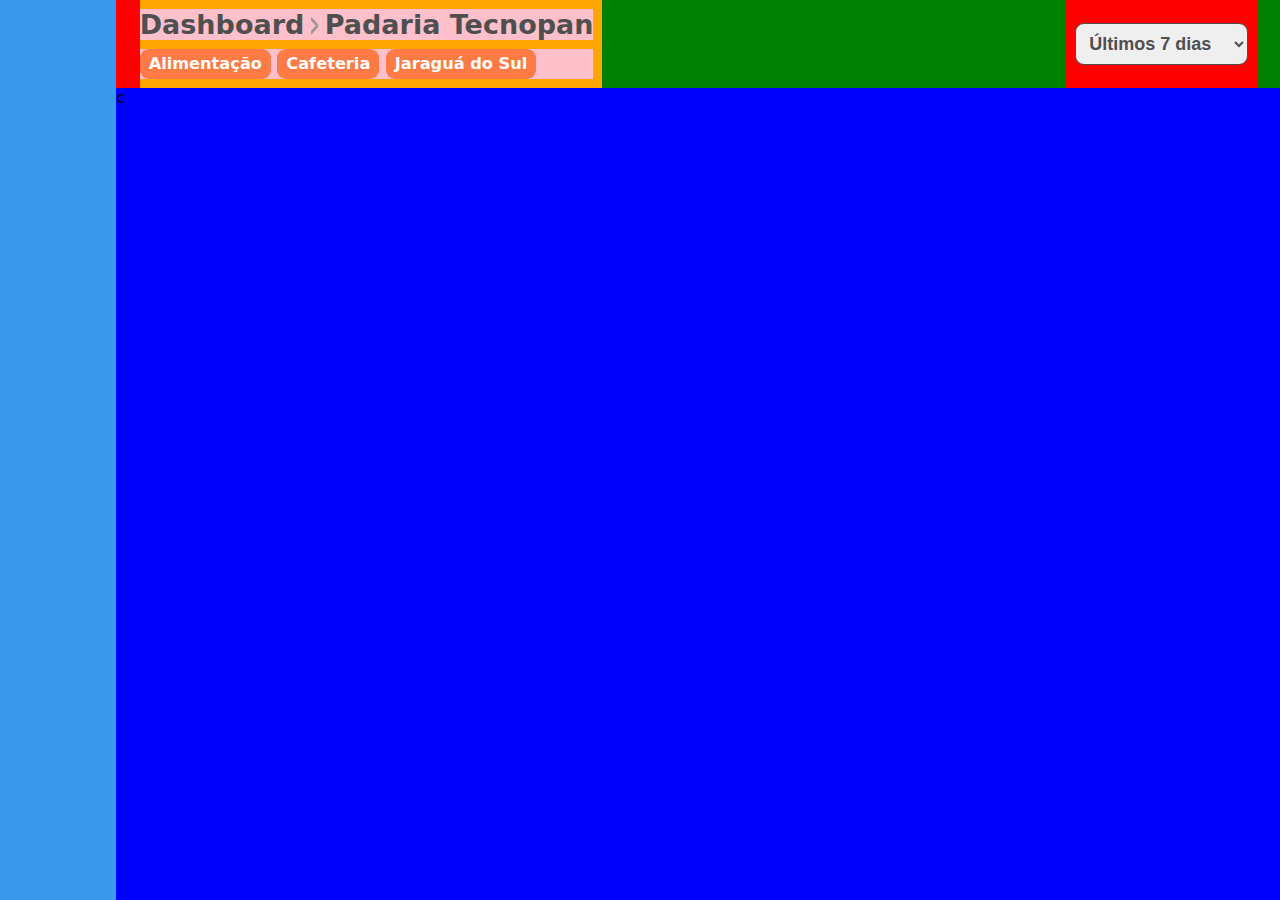
==== index.html @ 8318f720 "Troca do nome" ====
<!DOCTYPE html>
<html lang="pt-br">
<head>
    <meta charset="UTF-8">
    <meta http-equiv="X-UA-Compatible" content="IE=edge">
    <meta name="viewport" content="width=device-width, initial-scale=1.0">
    <link rel="stylesheet" href="css/global.css">
    <link rel="stylesheet" href="css/style.css">
    <title>Dashboard - Estabelecimento</title>
</head>
<body>
    <div id="menu"></div>
    <div id="container">
        <div id="navbar">
            <div class="info">
                <div class="titulo">
                    <h1>Dashboard</h1>
                    <h1>Padaria Tecnopan</h1>
                </div>
                <div class="tags">
                    <span class="tag">Alimentação</span>
                    <span class="tag">Cafeteria</span>
                    <span class="tag">Jaraguá do Sul</span>
                </div>
            </div>
            <div class="filtro">
                <select name="periodo" id="periodo">
                    <option value="7">Últimos 7 dias</option>
                    <option value="28">Últimos 28 dias</option>
                    <option value="90">Últimos 90 dias</option>
                </select>
            </div>
        </div>
        <div id="content">
            c
        </div>
    </div>
</body>
</html>
---- css/global.css ----
* {
    margin: 0;
    padding: 0;
    outline: 0;
}

:root {
    --cor-azul: #3999EF;
    --cor-vermelho: #F4364C;
    --cor-verde: #71C05B;
    --cor-laranja: #FF7B45;
    --cor-branco: #FFFFFF;
    --cor-nbranco: #FDFDFF;
}

body {
    width: 100vw;
    height: 100vh;
    display: flex;
    flex-direction: row;
    background-color: #EFF3F9;
    font-family: system-ui, -apple-system, BlinkMacSystemFont, 'Segoe UI', Roboto, Oxygen, Ubuntu, Cantarell, 'Open Sans', 'Helvetica Neue', sans-serif;
}

a {
    text-decoration: none;
}

h1 {
    color: #4F4F4F;
    font-size: 3vh;
    font-weight: bold;
}

h2 {
    color: #7E7E7E;
    font-size: 2.2vh;
    font-weight: bold;
}

p {
    color: #4F4F4F;
    font-size: 1.8vh;
}

.tag {
    display: flex;
    justify-content: center;
    align-items: center;
    border-radius: 1vh;
    background-color: var(--cor-laranja);
    color: var(--cor-branco);
    padding: 0.6vh 1vh 0.6vh 1vh;
    font-size: 1.8vh;
    font-weight: bold;
    margin-right: 0.5vw;
}
---- css/style.css ----
#menu {
    width: 10%;
    height: 100vh;
    background-color: var(--cor-azul);
}

#container {
    width: 100%;
    background-color: red;
    display: flex;
    flex-direction: column;
}

#navbar {
    width: 98%;
    /* height: 10%; */
    margin-left: 2%;
    background-color: green;
    display: flex;
    flex-direction: row;
    justify-content: space-between;
}

#content {
    height: 100%;
    background-color: blue;
}

#navbar .info {
    background-color: orange;
    display: flex;
    flex-direction: column;
    justify-content: space-between;
    padding: 1vh 1vh 1vh 0;
}

#navbar .info .titulo, .tags {
    background-color: pink;
    display: flex;
    flex-direction: row;
    justify-content: flex-start;
}

#navbar .info .titulo h1 {
    display: flex;
    align-items: center;
}

#navbar .info .titulo h1:nth-child(1)::after {
    /* content: '❯'; */
    content: '';
    width: 0.6vw;
    height: 2vh;
    background-image: url('../assets/seta.svg');
    background-size: cover;
    background-position: center;
    /* font-size: 1.8vh;
    color: black; */
    margin-top: 0.25vh;
    margin-left: 0.5vw;
}

#navbar .info .titulo h1:nth-child(2) {
    margin-left: 0.5vw;    
}

#navbar .info .tags {
    margin-top: 1vh;
}

#navbar .filtro {
    background-color: red;
    display: flex;
    justify-content: center;
    align-items: center;
    padding: 1vh;
    margin-right: 2%;
}

#navbar .filtro select {
    padding: 1vh;
    border-radius: 1vh;
    border: 0.1vh solid #4F4F4F;
    font-size: 2vh;
    font-weight: bold;
    color: #4F4F4F;
}
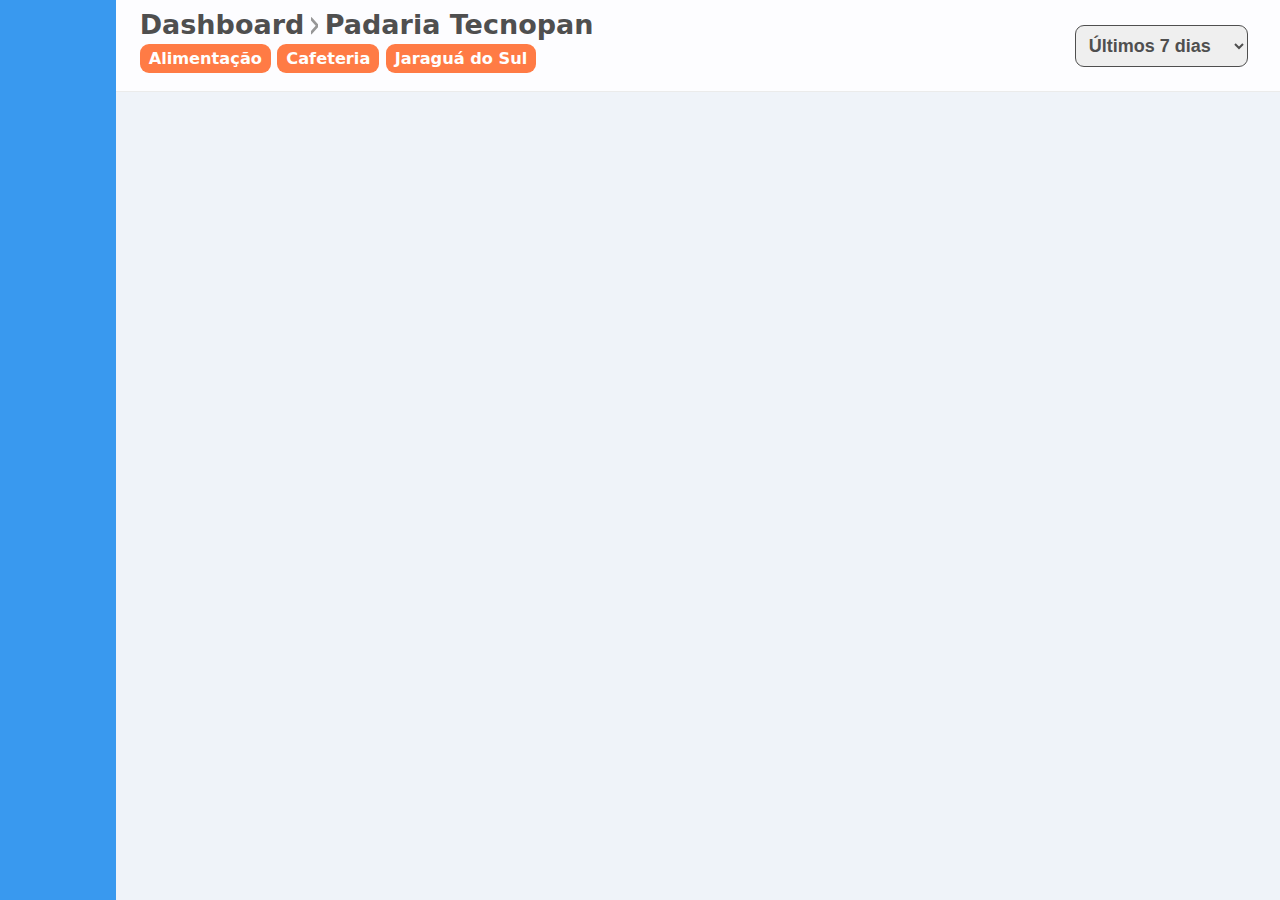
==== commit d246c399: "Atualização do projeto" ====
--- a/index.html
+++ b/index.html
@@ -15,12 +15,12 @@
             <div class="info">
                 <div class="titulo">
                     <h1>Dashboard</h1>
-                    <h1>Padaria Tecnopan</h1>
+                    <h1 id="cliente">Padaria Tecnopan</h1>
                 </div>
                 <div class="tags">
-                    <span class="tag">Alimentação</span>
-                    <span class="tag">Cafeteria</span>
-                    <span class="tag">Jaraguá do Sul</span>
+                    <span id="segmento" class="tag">Alimentação</span>
+                    <span id="trocar" class="tag">Cafeteria</span>
+                    <span id="cidade" class="tag">Jaraguá do Sul</span>
                 </div>
             </div>
             <div class="filtro">
@@ -32,8 +32,21 @@
             </div>
         </div>
         <div id="content">
-            c
+            <div class="esquerda">
+                <div class="top">
+                    <div id="visitas"></div>
+                    <div>
+                        <div class="infos">
+                            <div id="pesquisas"></div>
+                            <div id="total"></div>
+                        </div>
+                        <div id="idade"></div>
+                    </div>
+                </div>
+                <div class="bottom"></div>
+            </div>
+            <div class="direita"></div>
         </div>
     </div>
 </body>
-</html>
+</html>--- a/css/global.css
+++ b/css/global.css
@@ -11,6 +11,7 @@
     --cor-laranja: #FF7B45;
     --cor-branco: #FFFFFF;
     --cor-nbranco: #FDFDFF;
+    --borda: 0.1vh solid #EBEBEB;
 }
 
 body {
--- a/css/style.css
+++ b/css/style.css
@@ -6,28 +6,25 @@
 
 #container {
     width: 100%;
-    background-color: red;
     display: flex;
     flex-direction: column;
 }
 
 #navbar {
-    width: 98%;
-    /* height: 10%; */
-    margin-left: 2%;
-    background-color: green;
+    width: 100%;
+    background-color: var(--cor-nbranco);
     display: flex;
     flex-direction: row;
     justify-content: space-between;
+    border-bottom: var(--borda);
 }
 
 #content {
     height: 100%;
-    background-color: blue;
 }
 
 #navbar .info {
-    background-color: orange;
+    margin-left: 2%;
     display: flex;
     flex-direction: column;
     justify-content: space-between;
@@ -35,7 +32,6 @@
 }
 
 #navbar .info .titulo, .tags {
-    background-color: pink;
     display: flex;
     flex-direction: row;
     justify-content: flex-start;
@@ -47,15 +43,12 @@
 }
 
 #navbar .info .titulo h1:nth-child(1)::after {
-    /* content: '❯'; */
     content: '';
     width: 0.6vw;
     height: 2vh;
     background-image: url('../assets/seta.svg');
     background-size: cover;
     background-position: center;
-    /* font-size: 1.8vh;
-    color: black; */
     margin-top: 0.25vh;
     margin-left: 0.5vw;
 }
@@ -65,11 +58,10 @@
 }
 
 #navbar .info .tags {
-    margin-top: 1vh;
+    margin: 0.4vh 0 1vh 0;
 }
 
 #navbar .filtro {
-    background-color: red;
     display: flex;
     justify-content: center;
     align-items: center;
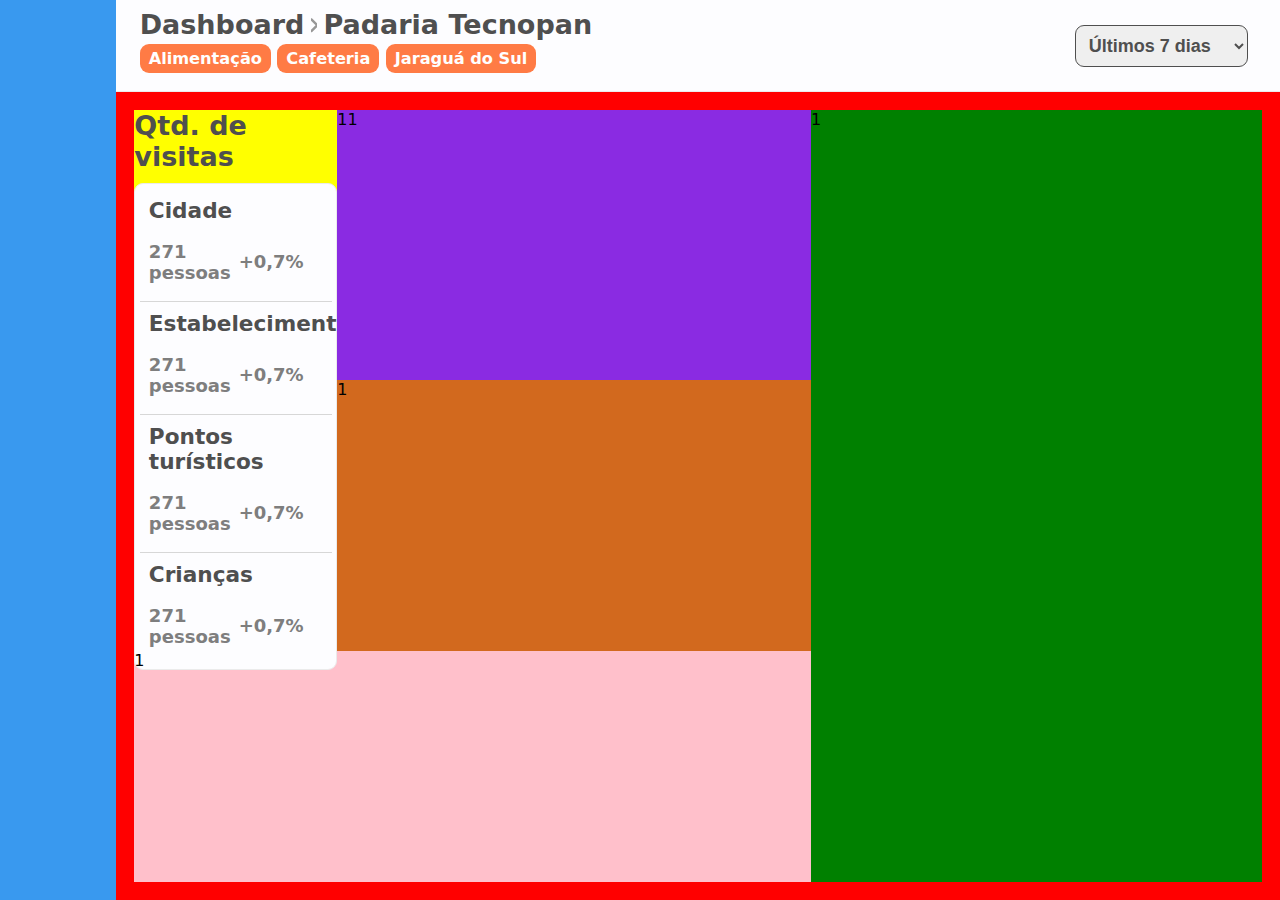
==== commit a0a35649: "Atualização do projeto" ====
--- a/index.html
+++ b/index.html
@@ -34,18 +34,38 @@
         <div id="content">
             <div class="esquerda">
                 <div class="top">
-                    <div id="visitas"></div>
-                    <div>
+                    <div id="visitas">
+                        <h1>Qtd. de visitas</h1>
+                        <div id="qtd_visitas" class="box">
+                            <div class="item">
+                                <h1>Cidade</h1>
+                                <p>271 pessoas <a>+0,7%</a></p>
+                            </div>
+                            <div class="item">
+                                <h1>Estabelecimento</h1>
+                                <p>271 pessoas <a>+0,7%</a></p>
+                            </div>
+                            <div class="item">
+                                <h1>Pontos turísticos</h1>
+                                <p>271 pessoas <a>+0,7%</a></p>
+                            </div>
+                            <div class="item">
+                                <h1>Crianças</h1>
+                                <p>271 pessoas <a>+0,7%</a></p>
+                            </div>
+                        </div>
+                    </div>
+                    <div class="aux">
                         <div class="infos">
-                            <div id="pesquisas"></div>
-                            <div id="total"></div>
+                            <div id="pesquisas">1</div>
+                            <div id="total">1</div>
                         </div>
-                        <div id="idade"></div>
+                        <div id="idade">1</div>
                     </div>
                 </div>
-                <div class="bottom"></div>
+                <div class="bottom">1</div>
             </div>
-            <div class="direita"></div>
+            <div class="direita">1</div>
         </div>
     </div>
 </body>
--- a/css/global.css
+++ b/css/global.css
@@ -2,6 +2,7 @@
     margin: 0;
     padding: 0;
     outline: 0;
+    cursor: default;
 }
 
 :root {
@@ -55,4 +56,65 @@
     font-size: 1.8vh;
     font-weight: bold;
     margin-right: 0.5vw;
+}
+
+.tag:hover {
+    cursor: pointer;
+}
+
+.box {
+    background-color: var(--cor-nbranco);
+    margin: 1.2vh 0 1.2vh 0;
+    padding: 0.5vh;
+    border-radius: 1vh;
+    border: var(--borda);
+}
+
+.box .item {
+    padding: 0 1vh 2vh 1vh;
+    margin-bottom: 1vh;
+    border-bottom: 0.1vh solid rgba(198, 198, 198, 0.7);
+}
+
+.box .item:nth-child(1) {
+    margin-top: 1vh;
+}
+
+.box .item:last-child {
+    padding: 0 1vh 1vh 1vh;
+    border-bottom: none;
+}
+
+.box .item h1 {
+    width: 100%;
+    display: flex;
+    flex-direction: row;
+    justify-content: space-between;
+    align-items: center;
+    font-size: 2.4vh;
+}
+
+.box .item p {
+    width: 100%;
+    display: flex;
+    flex-direction: row;
+    justify-content: space-between;
+    align-items: center;
+    font-size: 2vh;
+    font-weight: bold;
+    color: #7E7E7E;
+    margin-top: 2vh;
+}
+
+.box .item p a {
+    margin: 0 1.5vw 0 0;
+}
+
+.box .item p a::after {
+    content: '';
+    width: 13px;
+    height: 14px;
+    background-image: url('../assets/up.svg');
+    background-size: cover;
+    background-position: center;
 }--- a/css/style.css
+++ b/css/style.css
@@ -44,8 +44,8 @@
 
 #navbar .info .titulo h1:nth-child(1)::after {
     content: '';
-    width: 0.6vw;
-    height: 2vh;
+    width: 0.5vw;
+    height: 1.7vh;
     background-image: url('../assets/seta.svg');
     background-size: cover;
     background-position: center;
@@ -76,4 +76,59 @@
     font-size: 2vh;
     font-weight: bold;
     color: #4F4F4F;
+}
+
+#content {
+    background-color: red;
+    display: flex;
+    flex-direction: row;
+    padding: 2vh;
+}
+
+#content .esquerda {
+    width: 60%;
+    background-color: blue;
+}
+
+#content .esquerda .top {
+    height: 70%;
+    background-color: orange;
+    display: flex;
+    flex-direction: row;
+}
+
+#content .esquerda .top #visitas {
+    width: 30%;
+    background-color: yellow;
+}
+
+#content .esquerda .top .aux {
+    width: 70%;
+    background-color: aqua;
+    display: flex;
+    flex-direction: column;
+}
+
+#content .esquerda .top .aux .infos {
+    width: 100%;
+    height: 50%;
+    background-color: blueviolet;
+    display: flex;
+    flex-direction: row;
+}
+
+#content .esquerda .top .aux #idade {
+    width: 100%;
+    height: 50%;
+    background-color: chocolate;
+}
+
+#content .esquerda .bottom {
+    height: 30%;
+    background-color: pink;
+}
+
+#content .direita {
+    width: 40%;
+    background-color: green;
 }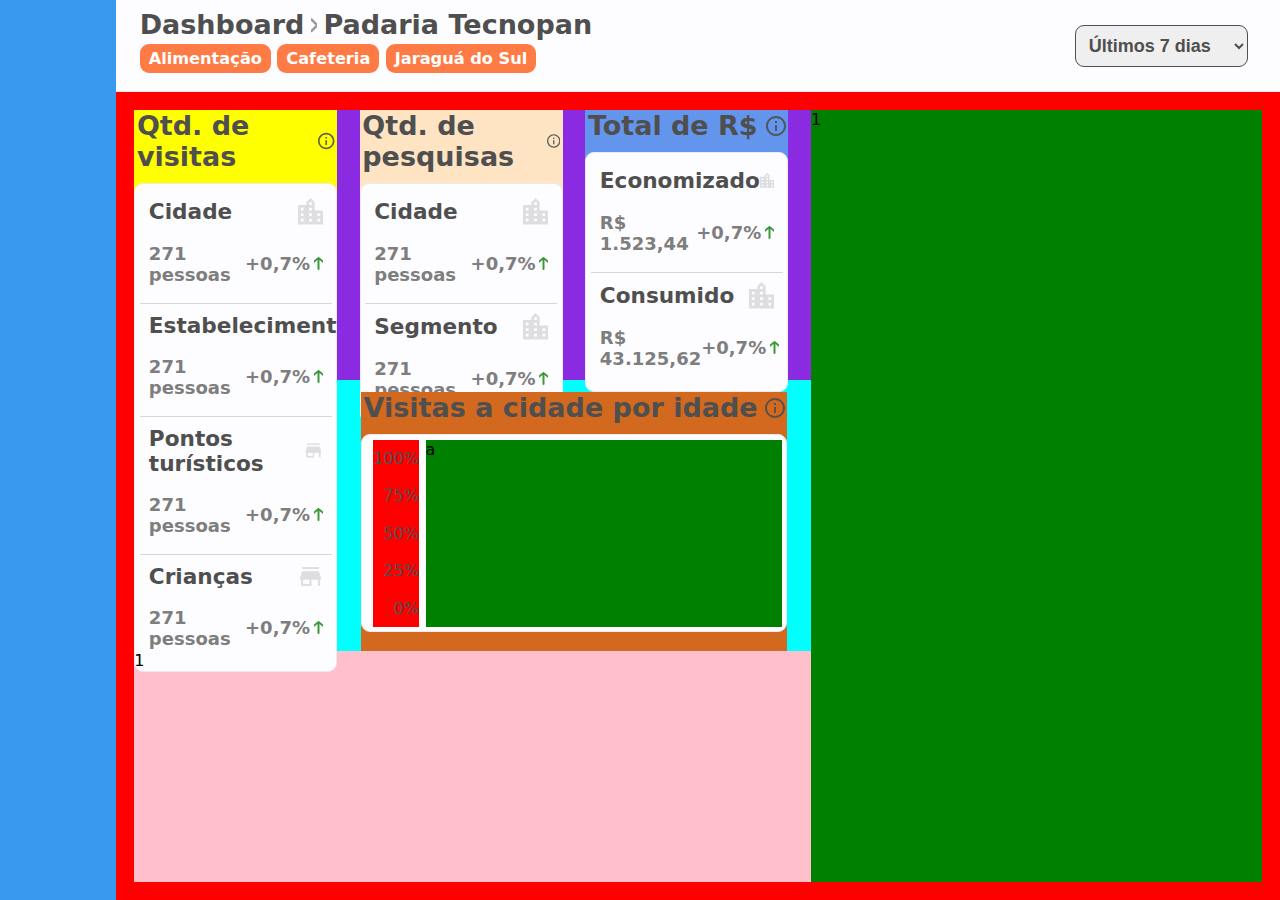
==== commit da5025a4: "Atualização do projeto" ====
--- a/index.html
+++ b/index.html
@@ -1,72 +1,236 @@
 <!DOCTYPE html>
 <html lang="pt-br">
 <head>
-    <meta charset="UTF-8">
-    <meta http-equiv="X-UA-Compatible" content="IE=edge">
-    <meta name="viewport" content="width=device-width, initial-scale=1.0">
-    <link rel="stylesheet" href="css/global.css">
-    <link rel="stylesheet" href="css/style.css">
-    <title>Dashboard - Estabelecimento</title>
+  <meta charset="UTF-8">
+  <meta http-equiv="X-UA-Compatible" content="IE=edge">
+  <meta name="viewport" content="width=device-width, initial-scale=1.0">
+  <link rel="stylesheet" href="css/global.css">
+  <link rel="stylesheet" href="css/style.css">
+  <title>Dashboard - Estabelecimento</title>
 </head>
 <body>
-    <div id="menu"></div>
-    <div id="container">
-        <div id="navbar">
-            <div class="info">
-                <div class="titulo">
-                    <h1>Dashboard</h1>
-                    <h1 id="cliente">Padaria Tecnopan</h1>
-                </div>
-                <div class="tags">
-                    <span id="segmento" class="tag">Alimentação</span>
-                    <span id="trocar" class="tag">Cafeteria</span>
-                    <span id="cidade" class="tag">Jaraguá do Sul</span>
-                </div>
+  <div id="menu"></div>
+  <div id="container">
+    <div id="navbar">
+      <div class="info">
+        <div class="titulo">
+          <h1>Dashboard</h1>
+          <h1 id="cliente">Padaria Tecnopan</h1>
+        </div>
+        <div class="tags">
+            <span id="segmento" class="tag">Alimentação</span>
+            <span id="trocar" class="tag">Cafeteria</span>
+            <span id="cidade" class="tag">Jaraguá do Sul</span>
+        </div>
+      </div>
+      <div class="filtro">
+        <select name="periodo" id="periodo">
+          <option value="7">Últimos 7 dias</option>
+          <option value="28">Últimos 28 dias</option>
+          <option value="90">Últimos 90 dias</option>
+        </select>
+      </div>
+    </div>
+    <div id="content">
+      <div class="esquerda">
+        <div class="top">
+          <div id="visitas">
+            <h1 class="titulo_box">
+              Qtd. de visitas
+              <svg width="20" height="20" viewBox="0 0 20 20" fill="none" xmlns="http://www.w3.org/2000/svg">
+                <path d="M9 5H11V7H9V5ZM9 9H11V15H9V9ZM10 0C4.48 0 0 4.48 0 10C0 15.52 4.48 20 10 20C15.52 20 20 15.52 20 10C20 4.48 15.52 0 10 0ZM10 18C5.59 18 2 14.41 2 10C2 5.59 5.59 2 10 2C14.41 2 18 5.59 18 10C18 14.41 14.41 18 10 18Z" fill="#4F4F4F" fill-opacity="0.9"/>
+              </svg>                
+            </h1>
+            <div id="qtd_visitas" class="box">
+              <div class="item">
+                <h1>
+                  Cidade
+                  <svg width="25" height="27" viewBox="0 0 25 27" fill="none" xmlns="http://www.w3.org/2000/svg">
+                    <path opacity="0.3" d="M16.6667 12.5V4.16667L12.5 0L8.33333 4.16667V6.94444H0V26.3889H25V12.5H16.6667ZM5.55556 23.6111H2.77778V20.8333H5.55556V23.6111ZM5.55556 18.0556H2.77778V15.2778H5.55556V18.0556ZM5.55556 12.5H2.77778V9.72222H5.55556V12.5ZM13.8889 23.6111H11.1111V20.8333H13.8889V23.6111ZM13.8889 18.0556H11.1111V15.2778H13.8889V18.0556ZM13.8889 12.5H11.1111V9.72222H13.8889V12.5ZM13.8889 6.94444H11.1111V4.16667H13.8889V6.94444ZM22.2222 23.6111H19.4444V20.8333H22.2222V23.6111ZM22.2222 18.0556H19.4444V15.2778H22.2222V18.0556Z" fill="#979797"/>
+                  </svg>                                        
+                </h1>
+                <p>271 pessoas 
+                  <span>
+                    +0,7%
+                    <a class="icon_up"></a>
+                    <a class="icon_down"></a>
+                  </span>
+                </p>
+              </div>
+              <div class="item">
+                <h1>
+                  Estabelecimento
+                  <svg width="25" height="25" viewBox="0 0 25 25" fill="none" xmlns="http://www.w3.org/2000/svg" xmlns:xlink="http://www.w3.org/1999/xlink">
+                    <rect opacity="0.3" width="25" height="25" fill="url(#pattern0)"/>
+                    <defs>
+                      <pattern id="pattern0" patternContentUnits="objectBoundingBox" width="1" height="1">
+                        <use xlink:href="#image0_18_261" transform="scale(0.0104167)"/>
+                      </pattern>
+                      <image id="image0_18_261" width="96" height="96" xlink:href="[data-uri]"/>
+                    </defs>
+                  </svg>                    
+                </h1>
+                <p>271 pessoas 
+                  <span>
+                    +0,7%
+                    <a class="icon_up"></a>
+                    <a class="icon_down"></a>
+                  </span>
+                </p>
+              </div>
+              <div class="item">
+                <h1>
+                  Pontos turísticos
+                  <svg width="25" height="25" viewBox="0 0 25 25" fill="none" xmlns="http://www.w3.org/2000/svg" xmlns:xlink="http://www.w3.org/1999/xlink">
+                    <rect opacity="0.3" width="25" height="25" fill="url(#pattern0)"/>
+                    <defs>
+                      <pattern id="pattern0" patternContentUnits="objectBoundingBox" width="1" height="1">
+                        <use xlink:href="#image0_18_53" transform="scale(0.0104167)"/>
+                      </pattern>
+                      <image id="image0_18_53" width="96" height="96" xlink:href="[data-uri]"/>
+                    </defs>
+                  </svg>                    
+                </h1>
+                <p>271 pessoas 
+                  <span>
+                    +0,7%
+                    <a class="icon_up"></a>
+                    <a class="icon_down"></a>
+                  </span>
+                </p>
+              </div>
+              <div class="item">
+                <h1>
+                  Crianças
+                  <svg width="25" height="25" viewBox="0 0 25 25" fill="none" xmlns="http://www.w3.org/2000/svg" xmlns:xlink="http://www.w3.org/1999/xlink">
+                    <rect opacity="0.3" width="25" height="25" fill="url(#pattern0)"/>
+                    <defs>
+                      <pattern id="pattern0" patternContentUnits="objectBoundingBox" width="1" height="1">
+                        <use xlink:href="#image0_18_105" transform="scale(0.0104167)"/>
+                      </pattern>
+                      <image id="image0_18_105" width="96" height="96" xlink:href="[data-uri]"/>
+                    </defs>
+                  </svg>                                        
+                </h1>
+                <p>271 pessoas 
+                  <span>
+                    +0,7%
+                    <a class="icon_up"></a>
+                    <a class="icon_down"></a>
+                  </span>
+                </p>
+              </div>
             </div>
-            <div class="filtro">
-                <select name="periodo" id="periodo">
-                    <option value="7">Últimos 7 dias</option>
-                    <option value="28">Últimos 28 dias</option>
-                    <option value="90">Últimos 90 dias</option>
-                </select>
+          </div>
+          <div class="aux">
+            <div class="infos">
+              <div id="pesquisas">
+                <h1 class="titulo_box">
+                  Qtd. de pesquisas
+                  <svg width="20" height="20" viewBox="0 0 20 20" fill="none" xmlns="http://www.w3.org/2000/svg">
+                    <path d="M9 5H11V7H9V5ZM9 9H11V15H9V9ZM10 0C4.48 0 0 4.48 0 10C0 15.52 4.48 20 10 20C15.52 20 20 15.52 20 10C20 4.48 15.52 0 10 0ZM10 18C5.59 18 2 14.41 2 10C2 5.59 5.59 2 10 2C14.41 2 18 5.59 18 10C18 14.41 14.41 18 10 18Z" fill="#4F4F4F" fill-opacity="0.9"/>
+                  </svg>                
+                </h1>
+                <div id="qtd_pesquisas" class="box">
+                  <div class="item">
+                    <h1>
+                      Cidade
+                      <svg width="25" height="27" viewBox="0 0 25 27" fill="none" xmlns="http://www.w3.org/2000/svg">
+                        <path opacity="0.3" d="M16.6667 12.5V4.16667L12.5 0L8.33333 4.16667V6.94444H0V26.3889H25V12.5H16.6667ZM5.55556 23.6111H2.77778V20.8333H5.55556V23.6111ZM5.55556 18.0556H2.77778V15.2778H5.55556V18.0556ZM5.55556 12.5H2.77778V9.72222H5.55556V12.5ZM13.8889 23.6111H11.1111V20.8333H13.8889V23.6111ZM13.8889 18.0556H11.1111V15.2778H13.8889V18.0556ZM13.8889 12.5H11.1111V9.72222H13.8889V12.5ZM13.8889 6.94444H11.1111V4.16667H13.8889V6.94444ZM22.2222 23.6111H19.4444V20.8333H22.2222V23.6111ZM22.2222 18.0556H19.4444V15.2778H22.2222V18.0556Z" fill="#979797"/>
+                      </svg>                                        
+                    </h1>
+                    <p>271 pessoas 
+                      <span>
+                        +0,7%
+                        <a class="icon_up"></a>
+                        <a class="icon_down"></a>
+                      </span>
+                    </p>
+                  </div>
+                  <div class="item">
+                    <h1>
+                      Segmento
+                      <svg width="25" height="27" viewBox="0 0 25 27" fill="none" xmlns="http://www.w3.org/2000/svg">
+                        <path opacity="0.3" d="M16.6667 12.5V4.16667L12.5 0L8.33333 4.16667V6.94444H0V26.3889H25V12.5H16.6667ZM5.55556 23.6111H2.77778V20.8333H5.55556V23.6111ZM5.55556 18.0556H2.77778V15.2778H5.55556V18.0556ZM5.55556 12.5H2.77778V9.72222H5.55556V12.5ZM13.8889 23.6111H11.1111V20.8333H13.8889V23.6111ZM13.8889 18.0556H11.1111V15.2778H13.8889V18.0556ZM13.8889 12.5H11.1111V9.72222H13.8889V12.5ZM13.8889 6.94444H11.1111V4.16667H13.8889V6.94444ZM22.2222 23.6111H19.4444V20.8333H22.2222V23.6111ZM22.2222 18.0556H19.4444V15.2778H22.2222V18.0556Z" fill="#979797"/>
+                      </svg>                                        
+                    </h1>
+                    <p>271 pessoas 
+                      <span>
+                        +0,7%
+                        <a class="icon_up"></a>
+                        <a class="icon_down"></a>
+                      </span>
+                    </p>
+                  </div>
+                </div>
+              </div>
+              <div id="total">
+                <h1 class="titulo_box">
+                  Total de R$
+                  <svg width="20" height="20" viewBox="0 0 20 20" fill="none" xmlns="http://www.w3.org/2000/svg">
+                    <path d="M9 5H11V7H9V5ZM9 9H11V15H9V9ZM10 0C4.48 0 0 4.48 0 10C0 15.52 4.48 20 10 20C15.52 20 20 15.52 20 10C20 4.48 15.52 0 10 0ZM10 18C5.59 18 2 14.41 2 10C2 5.59 5.59 2 10 2C14.41 2 18 5.59 18 10C18 14.41 14.41 18 10 18Z" fill="#4F4F4F" fill-opacity="0.9"/>
+                  </svg>                
+                </h1>
+                <div id="qtd_total_rs" class="box">
+                  <div class="item">
+                    <h1>
+                      Economizado
+                      <svg width="25" height="27" viewBox="0 0 25 27" fill="none" xmlns="http://www.w3.org/2000/svg">
+                        <path opacity="0.3" d="M16.6667 12.5V4.16667L12.5 0L8.33333 4.16667V6.94444H0V26.3889H25V12.5H16.6667ZM5.55556 23.6111H2.77778V20.8333H5.55556V23.6111ZM5.55556 18.0556H2.77778V15.2778H5.55556V18.0556ZM5.55556 12.5H2.77778V9.72222H5.55556V12.5ZM13.8889 23.6111H11.1111V20.8333H13.8889V23.6111ZM13.8889 18.0556H11.1111V15.2778H13.8889V18.0556ZM13.8889 12.5H11.1111V9.72222H13.8889V12.5ZM13.8889 6.94444H11.1111V4.16667H13.8889V6.94444ZM22.2222 23.6111H19.4444V20.8333H22.2222V23.6111ZM22.2222 18.0556H19.4444V15.2778H22.2222V18.0556Z" fill="#979797"/>
+                      </svg>                                        
+                    </h1>
+                    <p>R$ 1.523,44 
+                      <span>
+                        +0,7%
+                        <a class="icon_up"></a>
+                        <a class="icon_down"></a>
+                      </span>
+                    </p>
+                  </div>
+                  <div class="item">
+                    <h1>
+                      Consumido
+                      <svg width="25" height="27" viewBox="0 0 25 27" fill="none" xmlns="http://www.w3.org/2000/svg">
+                        <path opacity="0.3" d="M16.6667 12.5V4.16667L12.5 0L8.33333 4.16667V6.94444H0V26.3889H25V12.5H16.6667ZM5.55556 23.6111H2.77778V20.8333H5.55556V23.6111ZM5.55556 18.0556H2.77778V15.2778H5.55556V18.0556ZM5.55556 12.5H2.77778V9.72222H5.55556V12.5ZM13.8889 23.6111H11.1111V20.8333H13.8889V23.6111ZM13.8889 18.0556H11.1111V15.2778H13.8889V18.0556ZM13.8889 12.5H11.1111V9.72222H13.8889V12.5ZM13.8889 6.94444H11.1111V4.16667H13.8889V6.94444ZM22.2222 23.6111H19.4444V20.8333H22.2222V23.6111ZM22.2222 18.0556H19.4444V15.2778H22.2222V18.0556Z" fill="#979797"/>
+                      </svg>                                        
+                    </h1>
+                    <p>R$ 43.125,62 
+                      <span>
+                        +0,7%
+                        <a class="icon_up"></a>
+                        <a class="icon_down"></a>
+                      </span>
+                    </p>
+                  </div>
+                </div>
+              </div>
             </div>
+            <div id="idade">
+              <h1 class="titulo_box">
+                Visitas a cidade por idade
+                <svg width="20" height="20" viewBox="0 0 20 20" fill="none" xmlns="http://www.w3.org/2000/svg">
+                  <path d="M9 5H11V7H9V5ZM9 9H11V15H9V9ZM10 0C4.48 0 0 4.48 0 10C0 15.52 4.48 20 10 20C15.52 20 20 15.52 20 10C20 4.48 15.52 0 10 0ZM10 18C5.59 18 2 14.41 2 10C2 5.59 5.59 2 10 2C14.41 2 18 5.59 18 10C18 14.41 14.41 18 10 18Z" fill="#4F4F4F" fill-opacity="0.9"/>
+                </svg>                
+              </h1>
+              <div id="qtd_idade" class="box">
+                <div class="numeros">
+                  <p>100%</p>
+                  <p>75%</p>
+                  <p>50%</p>
+                  <p>25%</p>
+                  <p>0%</p>
+                </div>
+                <div class="barras">
+                  a
+                </div>
+              </div>
+            </div>
+          </div>
         </div>
-        <div id="content">
-            <div class="esquerda">
-                <div class="top">
-                    <div id="visitas">
-                        <h1>Qtd. de visitas</h1>
-                        <div id="qtd_visitas" class="box">
-                            <div class="item">
-                                <h1>Cidade</h1>
-                                <p>271 pessoas <a>+0,7%</a></p>
-                            </div>
-                            <div class="item">
-                                <h1>Estabelecimento</h1>
-                                <p>271 pessoas <a>+0,7%</a></p>
-                            </div>
-                            <div class="item">
-                                <h1>Pontos turísticos</h1>
-                                <p>271 pessoas <a>+0,7%</a></p>
-                            </div>
-                            <div class="item">
-                                <h1>Crianças</h1>
-                                <p>271 pessoas <a>+0,7%</a></p>
-                            </div>
-                        </div>
-                    </div>
-                    <div class="aux">
-                        <div class="infos">
-                            <div id="pesquisas">1</div>
-                            <div id="total">1</div>
-                        </div>
-                        <div id="idade">1</div>
-                    </div>
-                </div>
-                <div class="bottom">1</div>
-            </div>
-            <div class="direita">1</div>
-        </div>
+        <div class="bottom">1</div>
+      </div>
+      <div class="direita">1</div>
     </div>
+  </div>
 </body>
 </html>--- a/css/global.css
+++ b/css/global.css
@@ -1,120 +1,155 @@
 * {
-    margin: 0;
-    padding: 0;
-    outline: 0;
-    cursor: default;
+  margin: 0;
+  padding: 0;
+  outline: 0;
+  cursor: default;
 }
 
 :root {
-    --cor-azul: #3999EF;
-    --cor-vermelho: #F4364C;
-    --cor-verde: #71C05B;
-    --cor-laranja: #FF7B45;
-    --cor-branco: #FFFFFF;
-    --cor-nbranco: #FDFDFF;
-    --borda: 0.1vh solid #EBEBEB;
+  --cor-azul: #3999EF;
+  --cor-vermelho: #F4364C;
+  --cor-verde: #71C05B;
+  --cor-laranja: #FF7B45;
+  --cor-branco: #FFFFFF;
+  --cor-nbranco: #FDFDFF;
+  --borda: 0.1vh solid #EBEBEB;
 }
 
 body {
-    width: 100vw;
-    height: 100vh;
-    display: flex;
-    flex-direction: row;
-    background-color: #EFF3F9;
-    font-family: system-ui, -apple-system, BlinkMacSystemFont, 'Segoe UI', Roboto, Oxygen, Ubuntu, Cantarell, 'Open Sans', 'Helvetica Neue', sans-serif;
+  width: 100vw;
+  height: 100vh;
+  display: flex;
+  flex-direction: row;
+  background-color: #EFF3F9;
+  font-family: system-ui, -apple-system, BlinkMacSystemFont, 'Segoe UI', Roboto, Oxygen, Ubuntu, Cantarell, 'Open Sans', 'Helvetica Neue', sans-serif;
 }
 
 a {
-    text-decoration: none;
+  text-decoration: none;
 }
 
 h1 {
-    color: #4F4F4F;
-    font-size: 3vh;
-    font-weight: bold;
+  color: #4F4F4F;
+  font-size: 3vh;
+  font-weight: bold;
 }
 
 h2 {
-    color: #7E7E7E;
-    font-size: 2.2vh;
-    font-weight: bold;
+  color: #7E7E7E;
+  font-size: 2.2vh;
+  font-weight: bold;
 }
 
 p {
-    color: #4F4F4F;
-    font-size: 1.8vh;
+  color: #4F4F4F;
+  font-size: 1.8vh;
 }
 
 .tag {
-    display: flex;
-    justify-content: center;
-    align-items: center;
-    border-radius: 1vh;
-    background-color: var(--cor-laranja);
-    color: var(--cor-branco);
-    padding: 0.6vh 1vh 0.6vh 1vh;
-    font-size: 1.8vh;
-    font-weight: bold;
-    margin-right: 0.5vw;
+  display: flex;
+  justify-content: center;
+  align-items: center;
+  border-radius: 1vh;
+  background-color: var(--cor-laranja);
+  color: var(--cor-branco);
+  padding: 0.6vh 1vh 0.6vh 1vh;
+  font-size: 1.8vh;
+  font-weight: bold;
+  margin-right: 0.5vw;
 }
 
 .tag:hover {
-    cursor: pointer;
+  cursor: pointer;
+}
+
+.titulo_box {
+  display: flex;
+  flex-direction: row;
+  justify-content: space-between;
+  align-items: center;
+  margin-left: 0.2vw;
+}
+
+.titulo_box svg {
+  margin-right: 0.2vw;
+}
+
+.titulo_box svg:hover {
+  cursor: pointer;
+  opacity: 0.95;
+}
+
+.titulo_box svg:active {
+  opacity: 0.85;
 }
 
 .box {
-    background-color: var(--cor-nbranco);
-    margin: 1.2vh 0 1.2vh 0;
-    padding: 0.5vh;
-    border-radius: 1vh;
-    border: var(--borda);
+  background-color: var(--cor-nbranco);
+  margin: 1.2vh 0 1.2vh 0;
+  padding: 0.5vh;
+  border-radius: 1vh;
+  border: var(--borda);
 }
 
 .box .item {
-    padding: 0 1vh 2vh 1vh;
-    margin-bottom: 1vh;
-    border-bottom: 0.1vh solid rgba(198, 198, 198, 0.7);
+  padding: 0 1vh 2vh 1vh;
+  margin-bottom: 1vh;
+  border-bottom: 0.1vh solid rgba(198, 198, 198, 0.7);
 }
 
 .box .item:nth-child(1) {
-    margin-top: 1vh;
+  margin-top: 1vh;
 }
 
 .box .item:last-child {
-    padding: 0 1vh 1vh 1vh;
-    border-bottom: none;
+  padding: 0 1vh 1vh 1vh;
+  border-bottom: none;
 }
 
 .box .item h1 {
-    width: 100%;
-    display: flex;
-    flex-direction: row;
-    justify-content: space-between;
-    align-items: center;
-    font-size: 2.4vh;
+  width: 100%;
+  display: flex;
+  flex-direction: row;
+  justify-content: space-between;
+  align-items: center;
+  font-size: 2.4vh;
 }
 
 .box .item p {
-    width: 100%;
-    display: flex;
-    flex-direction: row;
-    justify-content: space-between;
-    align-items: center;
-    font-size: 2vh;
-    font-weight: bold;
-    color: #7E7E7E;
-    margin-top: 2vh;
+  width: 100%;
+  display: flex;
+  flex-direction: row;
+  justify-content: space-between;
+  align-items: center;
+  font-size: 2vh;
+  font-weight: bold;
+  color: #7E7E7E;
+  margin-top: 2vh;
 }
 
-.box .item p a {
-    margin: 0 1.5vw 0 0;
+.box .item p span {
+  display: flex;
+  flex-direction: row;
+  justify-content: flex-end;
+  align-items: center;
 }
 
-.box .item p a::after {
-    content: '';
-    width: 13px;
-    height: 14px;
-    background-image: url('../assets/up.svg');
-    background-size: cover;
-    background-position: center;
+.box .item p .icon_up {
+  width: 0.7vw;
+  height: 1.5vh;
+  margin: 0 0 0 0.3vw;
+  background-image: url('../assets/up.svg');
+  background-size: cover;
+  background-position: center;
+  display: block;
+}
+
+.box .item p .icon_down {
+  width: 0.7vw;
+  height: 1.5vh;
+  margin: 0 0 0 0.3vw;
+  background-image: url('../assets/down.svg');
+  background-size: cover;
+  background-position: center;
+  display: none;
 }--- a/css/style.css
+++ b/css/style.css
@@ -1,134 +1,175 @@
 #menu {
-    width: 10%;
-    height: 100vh;
-    background-color: var(--cor-azul);
+  width: 10%;
+  height: 100vh;
+  background-color: var(--cor-azul);
 }
 
 #container {
-    width: 100%;
-    display: flex;
-    flex-direction: column;
+  width: 100%;
+  display: flex;
+  flex-direction: column;
 }
 
 #navbar {
-    width: 100%;
-    background-color: var(--cor-nbranco);
-    display: flex;
-    flex-direction: row;
-    justify-content: space-between;
-    border-bottom: var(--borda);
+  width: 100%;
+  background-color: var(--cor-nbranco);
+  display: flex;
+  flex-direction: row;
+  justify-content: space-between;
+  border-bottom: var(--borda);
 }
 
 #content {
-    height: 100%;
+  height: 100%;
 }
 
 #navbar .info {
-    margin-left: 2%;
-    display: flex;
-    flex-direction: column;
-    justify-content: space-between;
-    padding: 1vh 1vh 1vh 0;
+  margin-left: 2%;
+  display: flex;
+  flex-direction: column;
+  justify-content: space-between;
+  padding: 1vh 1vh 1vh 0;
 }
 
 #navbar .info .titulo, .tags {
-    display: flex;
-    flex-direction: row;
-    justify-content: flex-start;
+  display: flex;
+  flex-direction: row;
+  justify-content: flex-start;
 }
 
 #navbar .info .titulo h1 {
-    display: flex;
-    align-items: center;
+  display: flex;
+  align-items: center;
 }
 
 #navbar .info .titulo h1:nth-child(1)::after {
-    content: '';
-    width: 0.5vw;
-    height: 1.7vh;
-    background-image: url('../assets/seta.svg');
-    background-size: cover;
-    background-position: center;
-    margin-top: 0.25vh;
-    margin-left: 0.5vw;
+  content: '';
+  width: 0.5vw;
+  height: 1.7vh;
+  background-image: url('../assets/seta.svg');
+  background-size: cover;
+  background-position: center;
+  margin-top: 0.25vh;
+  margin-left: 0.5vw;
 }
 
 #navbar .info .titulo h1:nth-child(2) {
-    margin-left: 0.5vw;    
+  margin-left: 0.5vw;    
 }
 
 #navbar .info .tags {
-    margin: 0.4vh 0 1vh 0;
+  margin: 0.4vh 0 1vh 0;
 }
 
 #navbar .filtro {
-    display: flex;
-    justify-content: center;
-    align-items: center;
-    padding: 1vh;
-    margin-right: 2%;
+  display: flex;
+  justify-content: center;
+  align-items: center;
+  padding: 1vh;
+  margin-right: 2%;
 }
 
 #navbar .filtro select {
-    padding: 1vh;
-    border-radius: 1vh;
-    border: 0.1vh solid #4F4F4F;
-    font-size: 2vh;
-    font-weight: bold;
-    color: #4F4F4F;
+  padding: 1vh;
+  border-radius: 1vh;
+  border: 0.1vh solid #4F4F4F;
+  font-size: 2vh;
+  font-weight: bold;
+  color: #4F4F4F;
 }
 
 #content {
-    background-color: red;
-    display: flex;
-    flex-direction: row;
-    padding: 2vh;
+  background-color: red;
+  display: flex;
+  flex-direction: row;
+  padding: 2vh;
 }
 
 #content .esquerda {
-    width: 60%;
-    background-color: blue;
+  width: 60%;
+  background-color: blue;
 }
 
 #content .esquerda .top {
-    height: 70%;
-    background-color: orange;
-    display: flex;
-    flex-direction: row;
+  height: 70%;
+  background-color: orange;
+  display: flex;
+  flex-direction: row;
 }
 
 #content .esquerda .top #visitas {
-    width: 30%;
-    background-color: yellow;
+  width: 30%;
+  background-color: yellow;
 }
 
 #content .esquerda .top .aux {
-    width: 70%;
-    background-color: aqua;
-    display: flex;
-    flex-direction: column;
+  width: 70%;
+  background-color: aqua;
+  display: flex;
+  flex-direction: column;
 }
 
 #content .esquerda .top .aux .infos {
-    width: 100%;
-    height: 50%;
-    background-color: blueviolet;
-    display: flex;
-    flex-direction: row;
+  height: 50%;
+  background-color: blueviolet;
+  display: flex;
+  flex-direction: row;
+  justify-content: space-evenly;
+}
+
+#content .esquerda .top .aux .infos #pesquisas {
+  width: 42.9%;
+  background-color: bisque;
+}
+
+#content .esquerda .top .aux .infos #total {
+  width: 42.9%;
+  background-color: cornflowerblue;
 }
 
 #content .esquerda .top .aux #idade {
-    width: 100%;
-    height: 50%;
-    background-color: chocolate;
+  width: 90%;
+  height: 50%;
+  background-color: chocolate;
+  margin: 2.5% 5% 0% 5%;
 }
 
 #content .esquerda .bottom {
-    height: 30%;
-    background-color: pink;
+  height: 30%;
+  background-color: pink;
 }
 
 #content .direita {
-    width: 40%;
-    background-color: green;
+  width: 40%;
+  background-color: green;
+}
+
+/* #qtd_visitas .item {
+  padding: 0 1vh 2vh 1vh;
+  margin-bottom: 1vh;
+  border-bottom: 0.1vh solid rgba(198, 198, 198, 0.7);
+}
+
+#qtd_visitas .item:nth-child(1) {
+  margin-top: 1vh;
+} */
+
+#qtd_idade {
+  height: 72.5%;
+  display: flex;
+  flex-direction: row;
+}
+
+#qtd_idade .numeros {
+  text-align: right;
+  display: flex;
+  flex-direction: column;
+  justify-content: space-around;
+  background-color: red;
+  margin: 0 0.5vw 0 0.5vw;
+}
+
+#qtd_idade .barras {
+  width: 100%;
+  background-color: green;
 }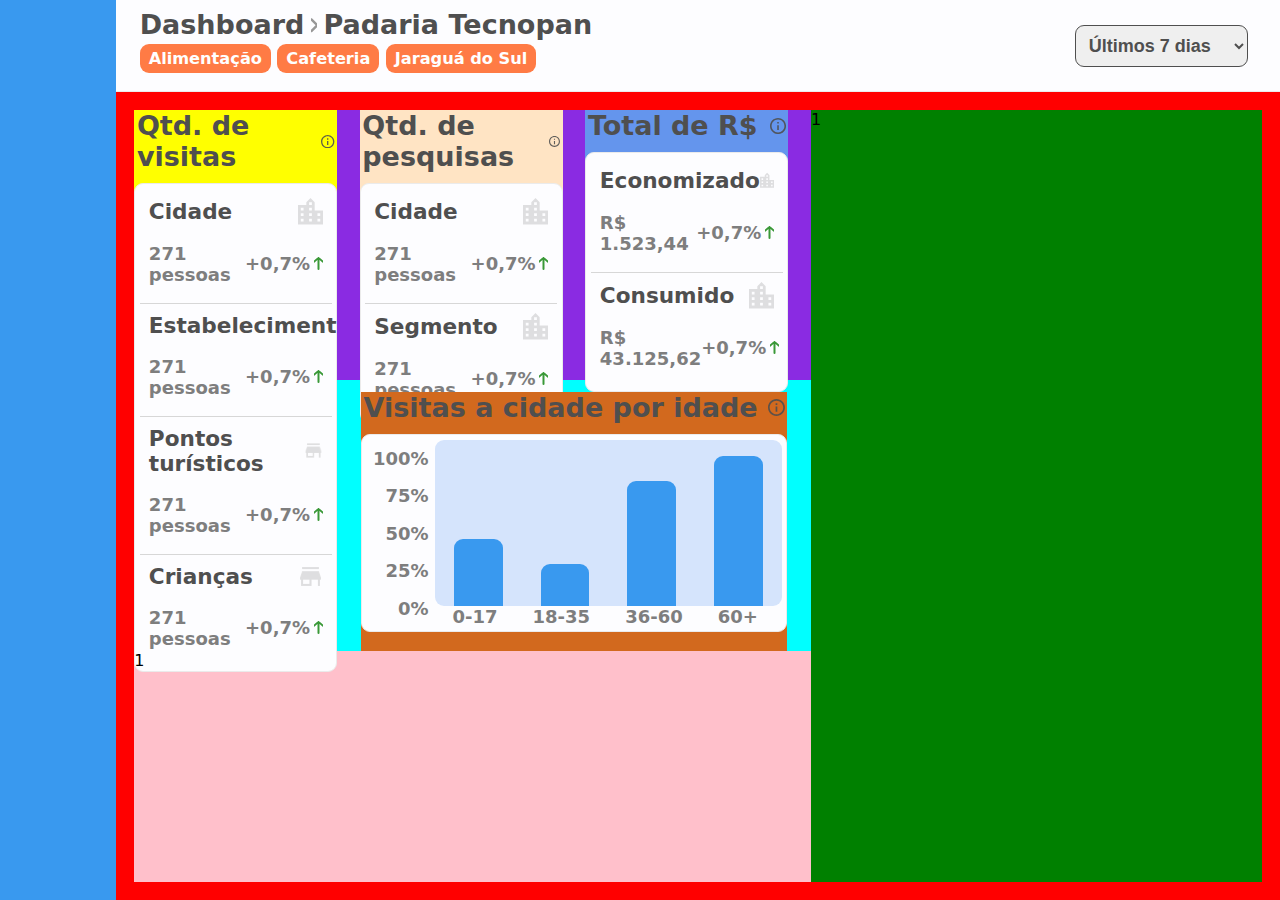
==== commit 9edbaa10: "Atualização do projeto" ====
--- a/index.html
+++ b/index.html
@@ -37,7 +37,7 @@
           <div id="visitas">
             <h1 class="titulo_box">
               Qtd. de visitas
-              <svg width="20" height="20" viewBox="0 0 20 20" fill="none" xmlns="http://www.w3.org/2000/svg">
+              <svg class="svg_maior" viewBox="0 0 20 20" fill="none" xmlns="http://www.w3.org/2000/svg">
                 <path d="M9 5H11V7H9V5ZM9 9H11V15H9V9ZM10 0C4.48 0 0 4.48 0 10C0 15.52 4.48 20 10 20C15.52 20 20 15.52 20 10C20 4.48 15.52 0 10 0ZM10 18C5.59 18 2 14.41 2 10C2 5.59 5.59 2 10 2C14.41 2 18 5.59 18 10C18 14.41 14.41 18 10 18Z" fill="#4F4F4F" fill-opacity="0.9"/>
               </svg>                
             </h1>
@@ -127,7 +127,7 @@
               <div id="pesquisas">
                 <h1 class="titulo_box">
                   Qtd. de pesquisas
-                  <svg width="20" height="20" viewBox="0 0 20 20" fill="none" xmlns="http://www.w3.org/2000/svg">
+                  <svg class="svg_maior" viewBox="0 0 20 20" fill="none" xmlns="http://www.w3.org/2000/svg">
                     <path d="M9 5H11V7H9V5ZM9 9H11V15H9V9ZM10 0C4.48 0 0 4.48 0 10C0 15.52 4.48 20 10 20C15.52 20 20 15.52 20 10C20 4.48 15.52 0 10 0ZM10 18C5.59 18 2 14.41 2 10C2 5.59 5.59 2 10 2C14.41 2 18 5.59 18 10C18 14.41 14.41 18 10 18Z" fill="#4F4F4F" fill-opacity="0.9"/>
                   </svg>                
                 </h1>
@@ -167,7 +167,7 @@
               <div id="total">
                 <h1 class="titulo_box">
                   Total de R$
-                  <svg width="20" height="20" viewBox="0 0 20 20" fill="none" xmlns="http://www.w3.org/2000/svg">
+                  <svg class="svg_maior" viewBox="0 0 20 20" fill="none" xmlns="http://www.w3.org/2000/svg">
                     <path d="M9 5H11V7H9V5ZM9 9H11V15H9V9ZM10 0C4.48 0 0 4.48 0 10C0 15.52 4.48 20 10 20C15.52 20 20 15.52 20 10C20 4.48 15.52 0 10 0ZM10 18C5.59 18 2 14.41 2 10C2 5.59 5.59 2 10 2C14.41 2 18 5.59 18 10C18 14.41 14.41 18 10 18Z" fill="#4F4F4F" fill-opacity="0.9"/>
                   </svg>                
                 </h1>
@@ -208,7 +208,7 @@
             <div id="idade">
               <h1 class="titulo_box">
                 Visitas a cidade por idade
-                <svg width="20" height="20" viewBox="0 0 20 20" fill="none" xmlns="http://www.w3.org/2000/svg">
+                <svg viewBox="0 0 20 20" fill="none" xmlns="http://www.w3.org/2000/svg">
                   <path d="M9 5H11V7H9V5ZM9 9H11V15H9V9ZM10 0C4.48 0 0 4.48 0 10C0 15.52 4.48 20 10 20C15.52 20 20 15.52 20 10C20 4.48 15.52 0 10 0ZM10 18C5.59 18 2 14.41 2 10C2 5.59 5.59 2 10 2C14.41 2 18 5.59 18 10C18 14.41 14.41 18 10 18Z" fill="#4F4F4F" fill-opacity="0.9"/>
                 </svg>                
               </h1>
@@ -221,7 +221,18 @@
                   <p>0%</p>
                 </div>
                 <div class="barras">
-                  a
+                  <div class="grafico">
+                    <div id="idade1" class="barra"></div>
+                    <div id="idade2" class="barra"></div>
+                    <div id="idade3" class="barra"></div>
+                    <div id="idade4" class="barra"></div>
+                  </div>
+                  <div class="info_barra">
+                    <p>0-17</p>
+                    <p>18-35</p>
+                    <p>36-60</p>
+                    <p>60+ </p>
+                  </div>
                 </div>
               </div>
             </div>
--- a/css/global.css
+++ b/css/global.css
@@ -71,7 +71,12 @@
 }
 
 .titulo_box svg {
+  width: 4%;
   margin-right: 0.2vw;
+}
+
+.titulo_box .svg_maior {
+  width: 8%;
 }
 
 .titulo_box svg:hover {
--- a/css/style.css
+++ b/css/style.css
@@ -165,11 +165,67 @@
   display: flex;
   flex-direction: column;
   justify-content: space-around;
-  background-color: red;
   margin: 0 0.5vw 0 0.5vw;
 }
 
 #qtd_idade .barras {
   width: 100%;
-  background-color: green;
+  display: flex;
+  flex-direction: column;
+  border-radius: 1vh;
+}
+
+#qtd_idade .barras .grafico {
+  width: 100%;
+  height: 100%;
+  background-color: #d5e4fc;
+  border-radius: 1vh;
+  display: flex;
+  flex-direction: row;
+  justify-content: space-around;
+  align-items: flex-end;
+}
+
+#qtd_idade .barras .grafico .barra {
+  width: 14%;
+  background-color: var(--cor-azul);
+  border-radius: 1vh 1vh 0 0;
+}
+
+#qtd_idade .barras .grafico .barra:hover {
+  cursor: pointer;
+  opacity: 0.95;
+}
+
+#qtd_idade .barras .grafico .barra:active {
+  opacity: 0.85;
+}
+
+#idade1 {
+  height: 40%;
+}
+
+#idade2 {
+  height: 25%;
+}
+
+#idade3 {
+  height: 75%;
+}
+
+#idade4 {
+  height: 90%;
+}
+
+#qtd_idade .barras .info_barra {
+  width: 100%;
+  display: flex;
+  flex-direction: row;
+  justify-content: space-around;
+}
+
+#qtd_idade .numeros p, #qtd_idade .barras .info_barra p {
+  color: #7E7E7E;
+  font-size: 2vh;
+  font-weight: bold;
 }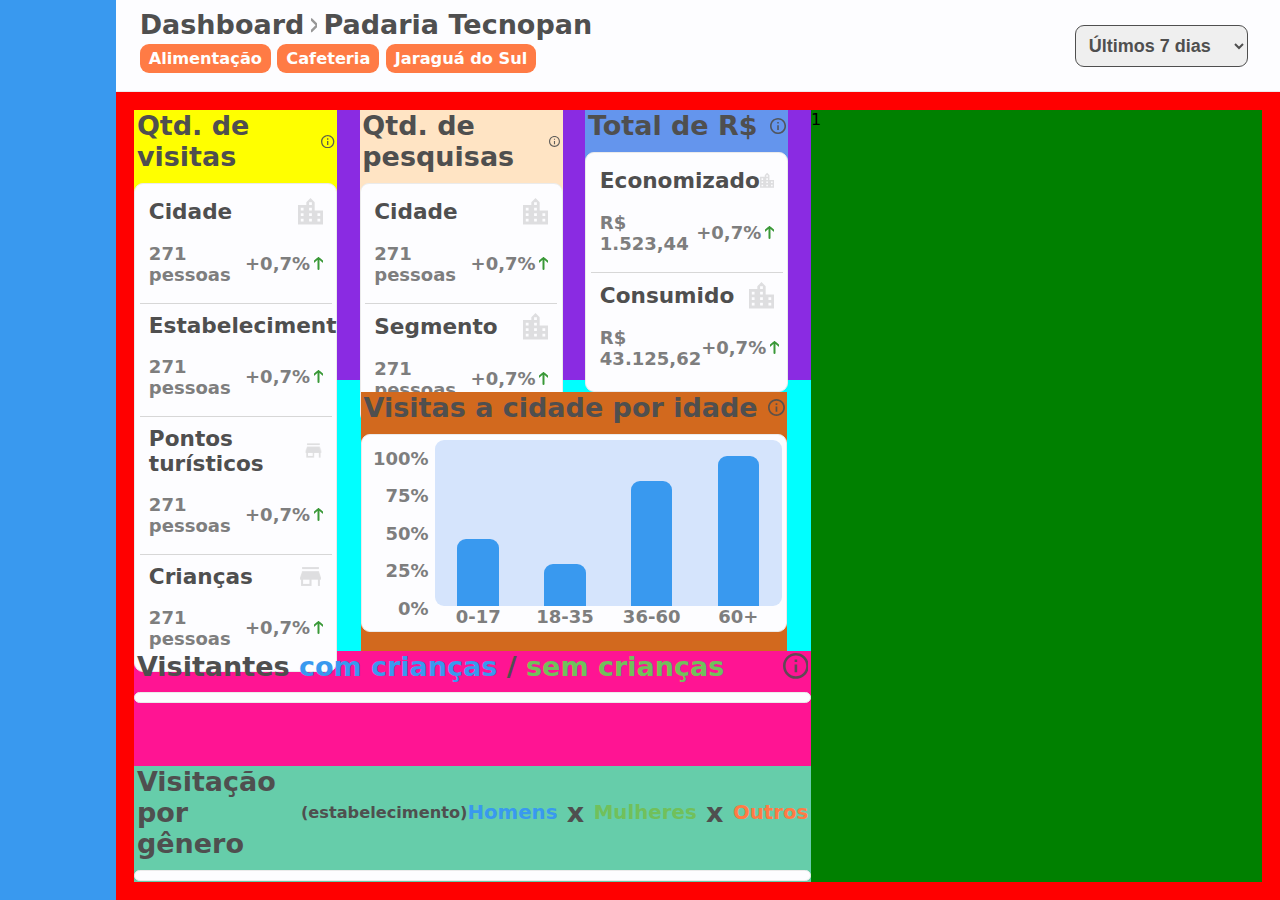
==== commit 5a11d9bc: "Atualização do projeto" ====
--- a/index.html
+++ b/index.html
@@ -231,17 +231,41 @@
                     <p>0-17</p>
                     <p>18-35</p>
                     <p>36-60</p>
-                    <p>60+ </p>
-                  </div>
-                </div>
-              </div>
-            </div>
-          </div>
-        </div>
-        <div class="bottom">1</div>
+                    <p>60+</p>
+                  </div>
+                </div>
+              </div>
+            </div>
+          </div>
+        </div>
+        <div class="bottom">
+          <div id="qtd_visitantes_criancas">
+            <h1 class="titulo_box">
+              <span>Visitantes <h1 class="cor_azul">com crianças</h1> / <h1 class="cor_verde">sem crianças</h1></span>
+              <svg viewBox="0 0 20 20" fill="none" xmlns="http://www.w3.org/2000/svg">
+                <path d="M9 5H11V7H9V5ZM9 9H11V15H9V9ZM10 0C4.48 0 0 4.48 0 10C0 15.52 4.48 20 10 20C15.52 20 20 15.52 20 10C20 4.48 15.52 0 10 0ZM10 18C5.59 18 2 14.41 2 10C2 5.59 5.59 2 10 2C14.41 2 18 5.59 18 10C18 14.41 14.41 18 10 18Z" fill="#4F4F4F" fill-opacity="0.9"/>
+              </svg>                
+            </h1>
+            <div id="grafico_qtd_visitantes_criancas" class="box">
+
+            </div>
+          </div>
+          <div id="qtd_visitantes_genero">
+            <h1 class="titulo_box">
+              <span>Visitação por gênero <p>(estabelecimento)</p></span><span><h2 class="cor_azul">Homens</h2> x <h2 class="cor_verde">Mulheres</h2> x <h2 class="cor_laranja">Outros</h2>
+              <svg class="svg_maior" viewBox="0 0 20 20" fill="none" xmlns="http://www.w3.org/2000/svg">
+                <path d="M9 5H11V7H9V5ZM9 9H11V15H9V9ZM10 0C4.48 0 0 4.48 0 10C0 15.52 4.48 20 10 20C15.52 20 20 15.52 20 10C20 4.48 15.52 0 10 0ZM10 18C5.59 18 2 14.41 2 10C2 5.59 5.59 2 10 2C14.41 2 18 5.59 18 10C18 14.41 14.41 18 10 18Z" fill="#4F4F4F" fill-opacity="0.9"/>
+              </svg></span>
+            </h1>
+            <div id="grafico_qtd_visitantes_genero" class="box">
+
+            </div>
+          </div>
+        </div>
       </div>
       <div class="direita">1</div>
     </div>
   </div>
+  <div id="msg_fixada">EM DESENVOLVIMENTO...</div>
 </body>
 </html>--- a/css/global.css
+++ b/css/global.css
@@ -88,6 +88,32 @@
   opacity: 0.85;
 }
 
+.titulo_box h1.cor_azul, h2.cor_azul {
+  color: var(--cor-azul)
+}
+
+.titulo_box h1.cor_verde, h2.cor_verde {
+  color: var(--cor-verde)
+}
+
+.titulo_box h1.cor_laranja, h2.cor_laranja {
+  color: var(--cor-laranja)
+}
+
+.titulo_box > span {
+  width: 100%;
+  display: flex;
+  flex-direction: row;
+  align-items: center;
+}
+
+.titulo_box > span:nth-child(2) {
+  display: flex;
+  flex-direction: row;
+  align-items: center;
+  justify-content: flex-end;
+}
+
 .box {
   background-color: var(--cor-nbranco);
   margin: 1.2vh 0 1.2vh 0;
@@ -157,4 +183,20 @@
   background-size: cover;
   background-position: center;
   display: none;
+}
+
+#msg_fixada {
+  position: absolute;
+  z-index: 999;
+  width: 100vw;
+  height: 100vh;
+  display: flex;
+  justify-content: center;
+  align-items: center;
+  font-size: 10vh;
+  text-shadow: 0 0 0.2vh rgba(0, 0, 0, 0.1);
+  font-weight: bold;
+  background-color: rgba(0, 0, 0, 0.5);
+  color: rgba(255, 255, 255, 0.25);
+  display: none;
 }--- a/css/style.css
+++ b/css/style.css
@@ -139,6 +139,16 @@
   background-color: pink;
 }
 
+#content .esquerda .bottom #qtd_visitantes_criancas {
+  height: 50%;
+  background-color: deeppink;
+}
+
+#content .esquerda .bottom #qtd_visitantes_genero {
+  height: 50%;
+  background-color: mediumaquamarine;
+}
+
 #content .direita {
   width: 40%;
   background-color: green;
@@ -187,7 +197,7 @@
 }
 
 #qtd_idade .barras .grafico .barra {
-  width: 14%;
+  width: 12%;
   background-color: var(--cor-azul);
   border-radius: 1vh 1vh 0 0;
 }
@@ -228,4 +238,9 @@
   color: #7E7E7E;
   font-size: 2vh;
   font-weight: bold;
+}
+
+#qtd_idade .barras .info_barra p {
+  width: 100%;
+  text-align: center;
 }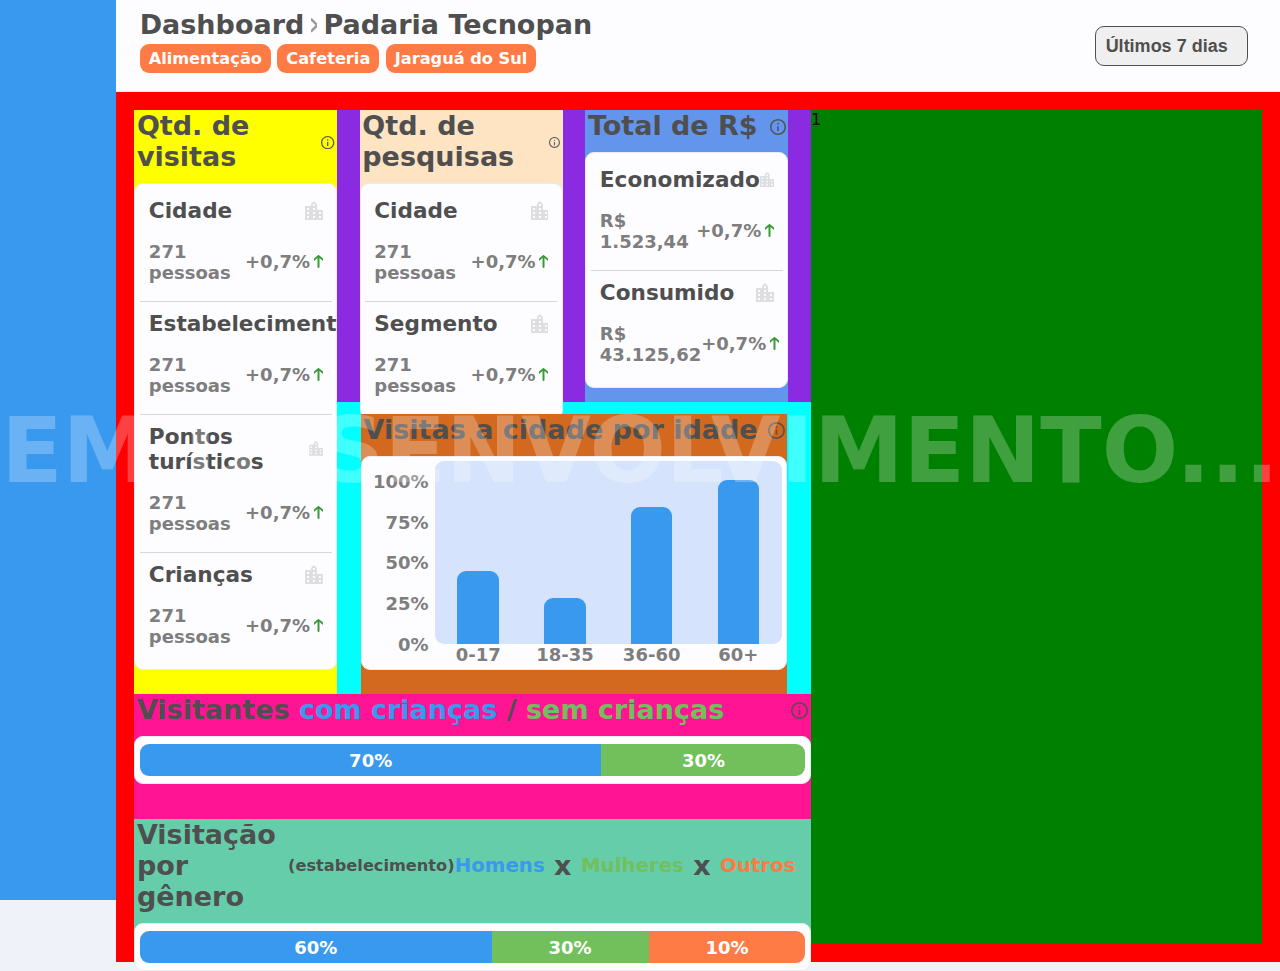
==== commit bb05d09d: "Atualização do projeto" ====
--- a/index.html
+++ b/index.html
@@ -1,11 +1,33 @@
 <!DOCTYPE html>
 <html lang="pt-br">
 <head>
-  <meta charset="UTF-8">
-  <meta http-equiv="X-UA-Compatible" content="IE=edge">
-  <meta name="viewport" content="width=device-width, initial-scale=1.0">
+  <meta http-equiv="Cache-Control" content="no-cache, no-store, must-revalidate">
+	<meta http-equiv="Pragma" content="no-cache">
+	<meta http-equiv="Expires" content="0">
+  <meta name="description" content="FazerOQ - Não seja mais um estranho em qualquer lugar. Rotas turísticas, Lugares incríveis, ferrametas para viagem">
+  <meta name="author" content="FazerOQ"/>
+  <meta name="theme-color" content="#3999EF">
+  <meta property="og:title" content="FazerOQ"/>
+  <meta property="og:description" content="FazerOQ - Não seja mais um estranho em qualquer lugar. Rotas turísticas, Lugares incríveis, ferrametas para viagem"/>
+  <meta property="og:type" content="website"/>
+  <meta property="og:url" content="https://www.fazeroq.com.br"/>
+  <meta property="og:site_name" content="FazerOQ"/>
+  <meta property="og:image" content="https://fazeroq.com.br/img/logo_fazeroq_fundo.jpeg">
+  <meta property="og:image:secure_url" content="https://fazeroq.com.br/img/logo_fazeroq_fundo.jpeg">
+  <meta property="og:image:width" content="1280">
+  <meta property="og:image:height" content="1280">
+  <meta property="og:image:alt" content="Santa Catarina">
+  <meta property="og:image:type" content="image/jpeg">
+  <meta name="twitter:card" content="summary_large_image">
+  <meta charset="utf-8">
+  <meta name="viewport" content="initial-scale=1, maximum-scale=1, width=device-width, user-scalable=no">
+  <meta name="facebook-domain-verification" content="6gwszpsdxh21z6yunrhu6dfxbn7pwd" />
+  <link rel="shortcut icon" href="favicon.ico">
   <link rel="stylesheet" href="css/global.css">
   <link rel="stylesheet" href="css/style.css">
+  <link href="img/logo_fazeroq_fundo.png" sizes="144x144" rel="shortcut icon">
+  <link href="img/logo_fazeroq_fundo.png" sizes="144x144" rel="apple-touch-icon">
+  <link href="img/logo_fazeroq_fundo.png" sizes="144x144" rel="fluid-icon">
   <title>Dashboard - Estabelecimento</title>
 </head>
 <body>
@@ -45,7 +67,7 @@
               <div class="item">
                 <h1>
                   Cidade
-                  <svg width="25" height="27" viewBox="0 0 25 27" fill="none" xmlns="http://www.w3.org/2000/svg">
+                  <svg viewBox="0 0 25 27" fill="none" xmlns="http://www.w3.org/2000/svg">
                     <path opacity="0.3" d="M16.6667 12.5V4.16667L12.5 0L8.33333 4.16667V6.94444H0V26.3889H25V12.5H16.6667ZM5.55556 23.6111H2.77778V20.8333H5.55556V23.6111ZM5.55556 18.0556H2.77778V15.2778H5.55556V18.0556ZM5.55556 12.5H2.77778V9.72222H5.55556V12.5ZM13.8889 23.6111H11.1111V20.8333H13.8889V23.6111ZM13.8889 18.0556H11.1111V15.2778H13.8889V18.0556ZM13.8889 12.5H11.1111V9.72222H13.8889V12.5ZM13.8889 6.94444H11.1111V4.16667H13.8889V6.94444ZM22.2222 23.6111H19.4444V20.8333H22.2222V23.6111ZM22.2222 18.0556H19.4444V15.2778H22.2222V18.0556Z" fill="#979797"/>
                   </svg>                                        
                 </h1>
@@ -60,15 +82,9 @@
               <div class="item">
                 <h1>
                   Estabelecimento
-                  <svg width="25" height="25" viewBox="0 0 25 25" fill="none" xmlns="http://www.w3.org/2000/svg" xmlns:xlink="http://www.w3.org/1999/xlink">
-                    <rect opacity="0.3" width="25" height="25" fill="url(#pattern0)"/>
-                    <defs>
-                      <pattern id="pattern0" patternContentUnits="objectBoundingBox" width="1" height="1">
-                        <use xlink:href="#image0_18_261" transform="scale(0.0104167)"/>
-                      </pattern>
-                      <image id="image0_18_261" width="96" height="96" xlink:href="[data-uri]"/>
-                    </defs>
-                  </svg>                    
+                  <svg viewBox="0 0 25 27" fill="none" xmlns="http://www.w3.org/2000/svg">
+                    <path opacity="0.3" d="M16.6667 12.5V4.16667L12.5 0L8.33333 4.16667V6.94444H0V26.3889H25V12.5H16.6667ZM5.55556 23.6111H2.77778V20.8333H5.55556V23.6111ZM5.55556 18.0556H2.77778V15.2778H5.55556V18.0556ZM5.55556 12.5H2.77778V9.72222H5.55556V12.5ZM13.8889 23.6111H11.1111V20.8333H13.8889V23.6111ZM13.8889 18.0556H11.1111V15.2778H13.8889V18.0556ZM13.8889 12.5H11.1111V9.72222H13.8889V12.5ZM13.8889 6.94444H11.1111V4.16667H13.8889V6.94444ZM22.2222 23.6111H19.4444V20.8333H22.2222V23.6111ZM22.2222 18.0556H19.4444V15.2778H22.2222V18.0556Z" fill="#979797"/>
+                  </svg>                  
                 </h1>
                 <p>271 pessoas 
                   <span>
@@ -81,15 +97,9 @@
               <div class="item">
                 <h1>
                   Pontos turísticos
-                  <svg width="25" height="25" viewBox="0 0 25 25" fill="none" xmlns="http://www.w3.org/2000/svg" xmlns:xlink="http://www.w3.org/1999/xlink">
-                    <rect opacity="0.3" width="25" height="25" fill="url(#pattern0)"/>
-                    <defs>
-                      <pattern id="pattern0" patternContentUnits="objectBoundingBox" width="1" height="1">
-                        <use xlink:href="#image0_18_53" transform="scale(0.0104167)"/>
-                      </pattern>
-                      <image id="image0_18_53" width="96" height="96" xlink:href="[data-uri]"/>
-                    </defs>
-                  </svg>                    
+                  <svg viewBox="0 0 25 27" fill="none" xmlns="http://www.w3.org/2000/svg">
+                    <path opacity="0.3" d="M16.6667 12.5V4.16667L12.5 0L8.33333 4.16667V6.94444H0V26.3889H25V12.5H16.6667ZM5.55556 23.6111H2.77778V20.8333H5.55556V23.6111ZM5.55556 18.0556H2.77778V15.2778H5.55556V18.0556ZM5.55556 12.5H2.77778V9.72222H5.55556V12.5ZM13.8889 23.6111H11.1111V20.8333H13.8889V23.6111ZM13.8889 18.0556H11.1111V15.2778H13.8889V18.0556ZM13.8889 12.5H11.1111V9.72222H13.8889V12.5ZM13.8889 6.94444H11.1111V4.16667H13.8889V6.94444ZM22.2222 23.6111H19.4444V20.8333H22.2222V23.6111ZM22.2222 18.0556H19.4444V15.2778H22.2222V18.0556Z" fill="#979797"/>
+                  </svg>                  
                 </h1>
                 <p>271 pessoas 
                   <span>
@@ -102,15 +112,9 @@
               <div class="item">
                 <h1>
                   Crianças
-                  <svg width="25" height="25" viewBox="0 0 25 25" fill="none" xmlns="http://www.w3.org/2000/svg" xmlns:xlink="http://www.w3.org/1999/xlink">
-                    <rect opacity="0.3" width="25" height="25" fill="url(#pattern0)"/>
-                    <defs>
-                      <pattern id="pattern0" patternContentUnits="objectBoundingBox" width="1" height="1">
-                        <use xlink:href="#image0_18_105" transform="scale(0.0104167)"/>
-                      </pattern>
-                      <image id="image0_18_105" width="96" height="96" xlink:href="[data-uri]"/>
-                    </defs>
-                  </svg>                                        
+                  <svg viewBox="0 0 25 27" fill="none" xmlns="http://www.w3.org/2000/svg">
+                    <path opacity="0.3" d="M16.6667 12.5V4.16667L12.5 0L8.33333 4.16667V6.94444H0V26.3889H25V12.5H16.6667ZM5.55556 23.6111H2.77778V20.8333H5.55556V23.6111ZM5.55556 18.0556H2.77778V15.2778H5.55556V18.0556ZM5.55556 12.5H2.77778V9.72222H5.55556V12.5ZM13.8889 23.6111H11.1111V20.8333H13.8889V23.6111ZM13.8889 18.0556H11.1111V15.2778H13.8889V18.0556ZM13.8889 12.5H11.1111V9.72222H13.8889V12.5ZM13.8889 6.94444H11.1111V4.16667H13.8889V6.94444ZM22.2222 23.6111H19.4444V20.8333H22.2222V23.6111ZM22.2222 18.0556H19.4444V15.2778H22.2222V18.0556Z" fill="#979797"/>
+                  </svg>                                      
                 </h1>
                 <p>271 pessoas 
                   <span>
@@ -135,7 +139,7 @@
                   <div class="item">
                     <h1>
                       Cidade
-                      <svg width="25" height="27" viewBox="0 0 25 27" fill="none" xmlns="http://www.w3.org/2000/svg">
+                      <svg viewBox="0 0 25 27" fill="none" xmlns="http://www.w3.org/2000/svg">
                         <path opacity="0.3" d="M16.6667 12.5V4.16667L12.5 0L8.33333 4.16667V6.94444H0V26.3889H25V12.5H16.6667ZM5.55556 23.6111H2.77778V20.8333H5.55556V23.6111ZM5.55556 18.0556H2.77778V15.2778H5.55556V18.0556ZM5.55556 12.5H2.77778V9.72222H5.55556V12.5ZM13.8889 23.6111H11.1111V20.8333H13.8889V23.6111ZM13.8889 18.0556H11.1111V15.2778H13.8889V18.0556ZM13.8889 12.5H11.1111V9.72222H13.8889V12.5ZM13.8889 6.94444H11.1111V4.16667H13.8889V6.94444ZM22.2222 23.6111H19.4444V20.8333H22.2222V23.6111ZM22.2222 18.0556H19.4444V15.2778H22.2222V18.0556Z" fill="#979797"/>
                       </svg>                                        
                     </h1>
@@ -150,7 +154,7 @@
                   <div class="item">
                     <h1>
                       Segmento
-                      <svg width="25" height="27" viewBox="0 0 25 27" fill="none" xmlns="http://www.w3.org/2000/svg">
+                      <svg viewBox="0 0 25 27" fill="none" xmlns="http://www.w3.org/2000/svg">
                         <path opacity="0.3" d="M16.6667 12.5V4.16667L12.5 0L8.33333 4.16667V6.94444H0V26.3889H25V12.5H16.6667ZM5.55556 23.6111H2.77778V20.8333H5.55556V23.6111ZM5.55556 18.0556H2.77778V15.2778H5.55556V18.0556ZM5.55556 12.5H2.77778V9.72222H5.55556V12.5ZM13.8889 23.6111H11.1111V20.8333H13.8889V23.6111ZM13.8889 18.0556H11.1111V15.2778H13.8889V18.0556ZM13.8889 12.5H11.1111V9.72222H13.8889V12.5ZM13.8889 6.94444H11.1111V4.16667H13.8889V6.94444ZM22.2222 23.6111H19.4444V20.8333H22.2222V23.6111ZM22.2222 18.0556H19.4444V15.2778H22.2222V18.0556Z" fill="#979797"/>
                       </svg>                                        
                     </h1>
@@ -175,7 +179,7 @@
                   <div class="item">
                     <h1>
                       Economizado
-                      <svg width="25" height="27" viewBox="0 0 25 27" fill="none" xmlns="http://www.w3.org/2000/svg">
+                      <svg viewBox="0 0 25 27" fill="none" xmlns="http://www.w3.org/2000/svg">
                         <path opacity="0.3" d="M16.6667 12.5V4.16667L12.5 0L8.33333 4.16667V6.94444H0V26.3889H25V12.5H16.6667ZM5.55556 23.6111H2.77778V20.8333H5.55556V23.6111ZM5.55556 18.0556H2.77778V15.2778H5.55556V18.0556ZM5.55556 12.5H2.77778V9.72222H5.55556V12.5ZM13.8889 23.6111H11.1111V20.8333H13.8889V23.6111ZM13.8889 18.0556H11.1111V15.2778H13.8889V18.0556ZM13.8889 12.5H11.1111V9.72222H13.8889V12.5ZM13.8889 6.94444H11.1111V4.16667H13.8889V6.94444ZM22.2222 23.6111H19.4444V20.8333H22.2222V23.6111ZM22.2222 18.0556H19.4444V15.2778H22.2222V18.0556Z" fill="#979797"/>
                       </svg>                                        
                     </h1>
@@ -190,7 +194,7 @@
                   <div class="item">
                     <h1>
                       Consumido
-                      <svg width="25" height="27" viewBox="0 0 25 27" fill="none" xmlns="http://www.w3.org/2000/svg">
+                      <svg viewBox="0 0 25 27" fill="none" xmlns="http://www.w3.org/2000/svg">
                         <path opacity="0.3" d="M16.6667 12.5V4.16667L12.5 0L8.33333 4.16667V6.94444H0V26.3889H25V12.5H16.6667ZM5.55556 23.6111H2.77778V20.8333H5.55556V23.6111ZM5.55556 18.0556H2.77778V15.2778H5.55556V18.0556ZM5.55556 12.5H2.77778V9.72222H5.55556V12.5ZM13.8889 23.6111H11.1111V20.8333H13.8889V23.6111ZM13.8889 18.0556H11.1111V15.2778H13.8889V18.0556ZM13.8889 12.5H11.1111V9.72222H13.8889V12.5ZM13.8889 6.94444H11.1111V4.16667H13.8889V6.94444ZM22.2222 23.6111H19.4444V20.8333H22.2222V23.6111ZM22.2222 18.0556H19.4444V15.2778H22.2222V18.0556Z" fill="#979797"/>
                       </svg>                                        
                     </h1>
@@ -242,23 +246,36 @@
           <div id="qtd_visitantes_criancas">
             <h1 class="titulo_box">
               <span>Visitantes <h1 class="cor_azul">com crianças</h1> / <h1 class="cor_verde">sem crianças</h1></span>
-              <svg viewBox="0 0 20 20" fill="none" xmlns="http://www.w3.org/2000/svg">
+              <svg class="svg_menor" viewBox="0 0 20 20" fill="none" xmlns="http://www.w3.org/2000/svg">
                 <path d="M9 5H11V7H9V5ZM9 9H11V15H9V9ZM10 0C4.48 0 0 4.48 0 10C0 15.52 4.48 20 10 20C15.52 20 20 15.52 20 10C20 4.48 15.52 0 10 0ZM10 18C5.59 18 2 14.41 2 10C2 5.59 5.59 2 10 2C14.41 2 18 5.59 18 10C18 14.41 14.41 18 10 18Z" fill="#4F4F4F" fill-opacity="0.9"/>
               </svg>                
             </h1>
             <div id="grafico_qtd_visitantes_criancas" class="box">
-
+              <div id="com_crianca">
+                <p id="valor_com_crianca">70%</p>
+              </div>
+              <div id="sem_crianca">
+                <p id="valor_sem_crianca">30%</p>
+              </div>
             </div>
           </div>
           <div id="qtd_visitantes_genero">
             <h1 class="titulo_box">
               <span>Visitação por gênero <p>(estabelecimento)</p></span><span><h2 class="cor_azul">Homens</h2> x <h2 class="cor_verde">Mulheres</h2> x <h2 class="cor_laranja">Outros</h2>
-              <svg class="svg_maior" viewBox="0 0 20 20" fill="none" xmlns="http://www.w3.org/2000/svg">
+              <svg class="svg_medio" viewBox="0 0 20 20" fill="none" xmlns="http://www.w3.org/2000/svg">
                 <path d="M9 5H11V7H9V5ZM9 9H11V15H9V9ZM10 0C4.48 0 0 4.48 0 10C0 15.52 4.48 20 10 20C15.52 20 20 15.52 20 10C20 4.48 15.52 0 10 0ZM10 18C5.59 18 2 14.41 2 10C2 5.59 5.59 2 10 2C14.41 2 18 5.59 18 10C18 14.41 14.41 18 10 18Z" fill="#4F4F4F" fill-opacity="0.9"/>
               </svg></span>
             </h1>
             <div id="grafico_qtd_visitantes_genero" class="box">
-
+              <div id="masculino">
+                <p id="valor_masculino">60%</p>
+              </div>
+              <div id="feminino">
+                <p id="valor_feminino">30%</p>
+              </div>    
+              <div id="outros">
+                <p id="valor_outros">10%</p>
+              </div>
             </div>
           </div>
         </div>
--- a/css/global.css
+++ b/css/global.css
@@ -24,6 +24,17 @@
   font-family: system-ui, -apple-system, BlinkMacSystemFont, 'Segoe UI', Roboto, Oxygen, Ubuntu, Cantarell, 'Open Sans', 'Helvetica Neue', sans-serif;
 }
 
+select::-ms-expand {
+  display: none;
+}
+
+select {
+  -webkit-appearance: none;
+  -moz-appearance: none;
+  text-indent: 0.1vh;
+  text-overflow: '';
+}
+
 a {
   text-decoration: none;
 }
@@ -72,11 +83,21 @@
 
 .titulo_box svg {
   width: 4%;
+  margin-top: 0.2vh;
   margin-right: 0.2vw;
 }
 
 .titulo_box .svg_maior {
   width: 8%;
+}
+
+.titulo_box .svg_menor {
+  width: 2.6%;
+}
+
+.titulo_box .svg_medio {
+  width: 5%;
+  margin-left: 1vw;
 }
 
 .titulo_box svg:hover {
@@ -144,6 +165,11 @@
   justify-content: space-between;
   align-items: center;
   font-size: 2.4vh;
+}
+
+.box .item h1 > svg {
+  width: 1.4vw;
+  /* height: 3vh; */
 }
 
 .box .item p {
@@ -194,9 +220,9 @@
   justify-content: center;
   align-items: center;
   font-size: 10vh;
-  text-shadow: 0 0 0.2vh rgba(0, 0, 0, 0.1);
-  font-weight: bold;
-  background-color: rgba(0, 0, 0, 0.5);
+  /* text-shadow: 0 0 0.2vh rgba(0, 0, 0, 0.1); */
+  font-weight: bold;
+  /* background-color: rgba(0, 0, 0, 0.5); */
   color: rgba(255, 255, 255, 0.25);
-  display: none;
+  /* display: none; */
 }--- a/css/style.css
+++ b/css/style.css
@@ -243,4 +243,88 @@
 #qtd_idade .barras .info_barra p {
   width: 100%;
   text-align: center;
+}
+
+#grafico_qtd_visitantes_criancas {
+  display: flex;
+  flex-direction: row;
+  align-items: center;
+  justify-content: center;
+}
+
+#grafico_qtd_visitantes_criancas p {
+  font-size: 2vh;
+  color: var(--cor-branco);
+  font-weight: bold;
+}
+
+#grafico_qtd_visitantes_criancas #com_crianca {
+  width: 70%;
+  background-color: var(--cor-azul);
+  border-radius: 1vh 0 0 1vh;
+  display: flex;
+  align-items: center;
+  justify-content: center;
+  padding: 0.6vh;
+  margin: 0.3vh 0 0.3vh 0;
+}
+
+#grafico_qtd_visitantes_criancas #sem_crianca {
+  width: 30%;
+  background-color: var(--cor-verde);
+  border-radius: 0 1vh 1vh 0;
+  display: flex;
+  align-items: center;
+  justify-content: center;
+  padding: 0.6vh;
+  margin: 0.3vh 0 0.3vh 0;
+}
+
+#grafico_qtd_visitantes_genero {
+  display: flex;
+  flex-direction: row;
+  align-items: center;
+  justify-content: center;
+}
+
+#grafico_qtd_visitantes_genero p {
+  font-size: 2vh;
+  color: var(--cor-branco);
+  font-weight: bold;
+}
+
+#grafico_qtd_visitantes_genero #masculino {
+  width: 70%;
+  background-color: var(--cor-azul);
+  border-radius: 1vh 0 0 1vh;
+  display: flex;
+  align-items: center;
+  justify-content: center;
+  padding: 0.6vh;
+  margin: 0.3vh 0 0.3vh 0;
+}
+
+#grafico_qtd_visitantes_genero #feminino {
+  width: 30%;
+  background-color: var(--cor-verde);
+  display: flex;
+  align-items: center;
+  justify-content: center;
+  padding: 0.6vh;
+  margin: 0.3vh 0 0.3vh 0;
+}
+
+#grafico_qtd_visitantes_genero #outros {
+  width: 30%;
+  background-color: var(--cor-laranja);
+  border-radius: 0 1vh 1vh 0;
+  display: flex;
+  align-items: center;
+  justify-content: center;
+  padding: 0.6vh;
+  margin: 0.3vh 0 0.3vh 0;
+}
+
+#com_crianca, #sem_crianca, #masculino, #feminino, #outros:hover {
+  cursor: pointer;
 }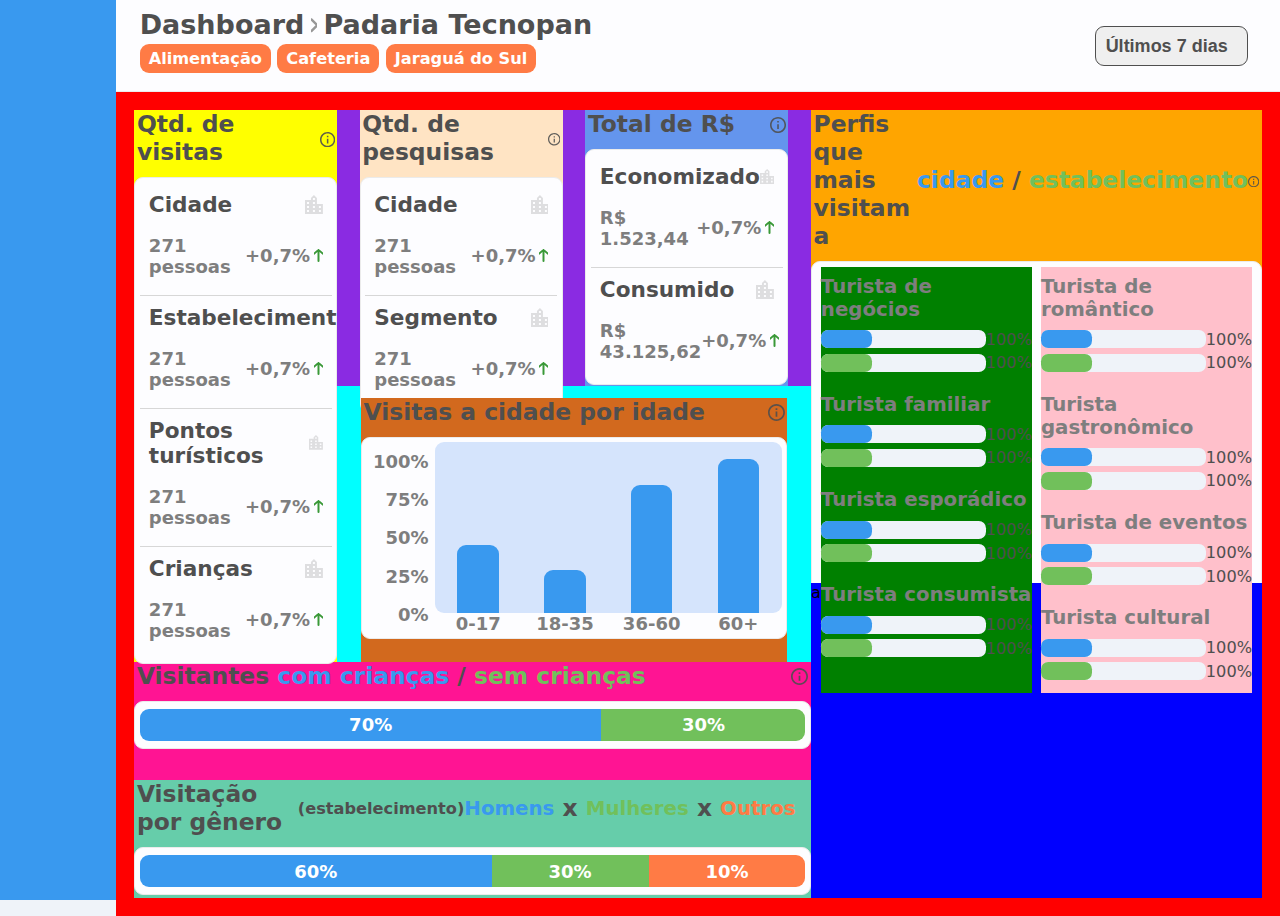
==== commit 49f353b4: "Atualização" ====
--- a/index.html
+++ b/index.html
@@ -280,7 +280,145 @@
           </div>
         </div>
       </div>
-      <div class="direita">1</div>
+      <div class="direita">
+        <div class="top">
+          <div id="qtd_perfil">
+            <h1 class="titulo_box">
+              <span>Perfis que mais visitam a <h1 class="cor_azul">cidade</h1> / <h1 class="cor_verde">estabelecimento</h1></span>
+              <svg class="svg_menor" viewBox="0 0 20 20" fill="none" xmlns="http://www.w3.org/2000/svg">
+                <path d="M9 5H11V7H9V5ZM9 9H11V15H9V9ZM10 0C4.48 0 0 4.48 0 10C0 15.52 4.48 20 10 20C15.52 20 20 15.52 20 10C20 4.48 15.52 0 10 0ZM10 18C5.59 18 2 14.41 2 10C2 5.59 5.59 2 10 2C14.41 2 18 5.59 18 10C18 14.41 14.41 18 10 18Z" fill="#4F4F4F" fill-opacity="0.9"/>
+              </svg>                
+            </h1>
+            <div id="lista_perfil_visitantes" class="box">
+              <div class="esquerda">
+                <div class="modelo">
+                  <h2>Turista de negócios</h2>
+                  <span>
+                    <div class="barra_cidade">
+                      <div id="qtd_cidade_negocio"></div>
+                    </div>
+                    <p id="valor_cidade_negocio">100%</p>
+                  </span>
+                  <span>
+                    <div class="barra_estabelecimento">
+                      <div id="qtd_estabelecimento_negocio"></div>
+                    </div>
+                    <p id="valor_estabelecimento_negocio">100%</p>
+                  </span>
+                </div>
+                <div class="modelo">
+                  <h2>Turista familiar</h2>
+                  <span>
+                    <div class="barra_cidade">
+                      <div id="qtd_cidade_familiar"></div>
+                    </div>
+                    <p id="valor_cidade_familiar">100%</p>
+                  </span>
+                  <span>
+                    <div class="barra_estabelecimento">
+                      <div id="qtd_estabelecimento_familiar"></div>
+                    </div>
+                    <p id="valor_estabelecimento_familiar">100%</p>
+                  </span>
+                </div>
+                <div class="modelo">
+                  <h2>Turista esporádico</h2>
+                  <span>
+                    <div class="barra_cidade">
+                      <div id="qtd_cidade_esporadico"></div>
+                    </div>
+                    <p id="valor_cidade_esporadico">100%</p>
+                  </span>
+                  <span>
+                    <div class="barra_estabelecimento">
+                      <div id="qtd_estabelecimento_esporadico"></div>
+                    </div>
+                    <p id="valor_estabelecimento_esporadico">100%</p>
+                  </span>
+                </div>
+                <div class="modelo">
+                  <h2>Turista consumista</h2>
+                  <span>
+                    <div class="barra_cidade">
+                      <div id="qtd_cidade_consumista"></div>
+                    </div>
+                    <p id="valor_cidade_consumista">100%</p>
+                  </span>
+                  <span>
+                    <div class="barra_estabelecimento">
+                      <div id="qtd_estabelecimento_consumista"></div>
+                    </div>
+                    <p id="valor_estabelecimento_consumista">100%</p>
+                  </span>
+                </div>
+              </div>
+              <div class="direita">
+                <div class="modelo">
+                  <h2>Turista de romântico</h2>
+                  <span>
+                    <div class="barra_cidade">
+                      <div id="qtd_cidade_romantico"></div>
+                    </div>
+                    <p id="valor_cidade_romantico">100%</p>
+                  </span>
+                  <span>
+                    <div class="barra_estabelecimento">
+                      <div id="qtd_estabelecimento_romantico"></div>
+                    </div>
+                    <p id="valor_estabelecimento_romantico">100%</p>
+                  </span>
+                </div>
+                <div class="modelo">
+                  <h2>Turista gastronômico</h2>
+                  <span>
+                    <div class="barra_cidade">
+                      <div id="qtd_cidade_gastronomico"></div>
+                    </div>
+                    <p id="valor_cidade_gastronomico">100%</p>
+                  </span>
+                  <span>
+                    <div class="barra_estabelecimento">
+                      <div id="qtd_estabelecimento_gastronomico"></div>
+                    </div>
+                    <p id="valor_estabelecimento_gastronomico">100%</p>
+                  </span>
+                </div>
+                <div class="modelo">
+                  <h2>Turista de eventos</h2>
+                  <span>
+                    <div class="barra_cidade">
+                      <div id="qtd_cidade_eventos"></div>
+                    </div>
+                    <p id="valor_cidade_eventos">100%</p>
+                  </span>
+                  <span>
+                    <div class="barra_estabelecimento">
+                      <div id="qtd_estabelecimento_eventos"></div>
+                    </div>
+                    <p id="valor_estabelecimento_eventos">100%</p>
+                  </span>
+                </div>
+                <div class="modelo">
+                  <h2>Turista cultural</h2>
+                  <span>
+                    <div class="barra_cidade">
+                      <div id="qtd_cidade_cultural"></div>
+                    </div>
+                    <p id="valor_cidade_cultural">100%</p>
+                  </span>
+                  <span>
+                    <div class="barra_estabelecimento">
+                      <div id="qtd_estabelecimento_cultural"></div>
+                    </div>
+                    <p id="valor_estabelecimento_cultural">100%</p>
+                  </span>
+                </div>
+              </div>
+            </div>
+          </div>
+        </div>
+        <div class="bottom">a</div>
+      </div>
     </div>
   </div>
   <div id="msg_fixada">EM DESENVOLVIMENTO...</div>
--- a/css/global.css
+++ b/css/global.css
@@ -41,7 +41,7 @@
 
 h1 {
   color: #4F4F4F;
-  font-size: 3vh;
+  font-size: 2.6vh;
   font-weight: bold;
 }
 
@@ -224,5 +224,5 @@
   font-weight: bold;
   /* background-color: rgba(0, 0, 0, 0.5); */
   color: rgba(255, 255, 255, 0.25);
-  /* display: none; */
+  display: none;
 }--- a/css/style.css
+++ b/css/style.css
@@ -40,6 +40,7 @@
 #navbar .info .titulo h1 {
   display: flex;
   align-items: center;
+  font-size: 3vh;
 }
 
 #navbar .info .titulo h1:nth-child(1)::after {
@@ -154,6 +155,18 @@
   background-color: green;
 }
 
+#content .direita .top {
+  width: 100%;
+  height: 60%;
+  background-color: orange;
+}
+
+#content .direita .bottom {
+  width: 100%;
+  height: 40%;
+  background-color: blue;
+}
+
 /* #qtd_visitas .item {
   padding: 0 1vh 2vh 1vh;
   margin-bottom: 1vh;
@@ -327,4 +340,76 @@
 
 #com_crianca, #sem_crianca, #masculino, #feminino, #outros:hover {
   cursor: pointer;
+}
+
+#lista_perfil_visitantes {
+  display: flex;
+  flex-direction: row;
+  justify-content: space-between;
+}
+
+#lista_perfil_visitantes > .esquerda {
+  width: 48%;
+  height: auto;
+  background-color: green;
+  display: flex;
+  flex-direction: column;
+  margin-left: 1%;
+}
+
+#lista_perfil_visitantes > .direita {
+  width: 48%;
+  background-color: pink;
+  display: flex;
+  flex-direction: column;
+  margin-right: 1%;
+}
+
+#lista_perfil_visitantes .modelo h2 {
+  margin-bottom: 1vh;
+}
+
+#lista_perfil_visitantes .modelo {
+  margin: 0.9vh 0 0.9vh 0;
+}
+
+#lista_perfil_visitantes .modelo span {
+  display: flex;
+  flex-direction: row;
+  justify-content: space-between;
+  align-items: center;
+  margin-bottom: 0.5vh;
+}
+
+#lista_perfil_visitantes .modelo span > div {
+  border-radius: 0.8vh;
+}
+
+#lista_perfil_visitantes .modelo span .barra_cidade, .barra_estabelecimento {
+  max-width: 80%;
+  width: 80%;
+  background-color: #EFF3F9;
+  display: flex; 
+  flex-direction: row;
+  justify-content: flex-start;
+}
+
+
+
+
+
+
+
+#qtd_cidade_negocio, #qtd_cidade_familiar, #qtd_cidade_esporadico, #qtd_cidade_consumista, #qtd_cidade_romantico, #qtd_cidade_gastronomico, #qtd_cidade_eventos, #qtd_cidade_cultural {
+  width: 20%;
+  padding: 1vh;
+  background-color: var(--cor-azul);
+  border-radius: 0.8vh;
+}
+
+#qtd_estabelecimento_negocio, #qtd_estabelecimento_familiar, #qtd_estabelecimento_esporadico, #qtd_estabelecimento_consumista, #qtd_estabelecimento_romantico, #qtd_estabelecimento_gastronomico, #qtd_estabelecimento_eventos, #qtd_estabelecimento_cultural {
+  width: 20%;
+  padding: 1vh;
+  background-color: var(--cor-verde);
+  border-radius: 0.8vh;
 }